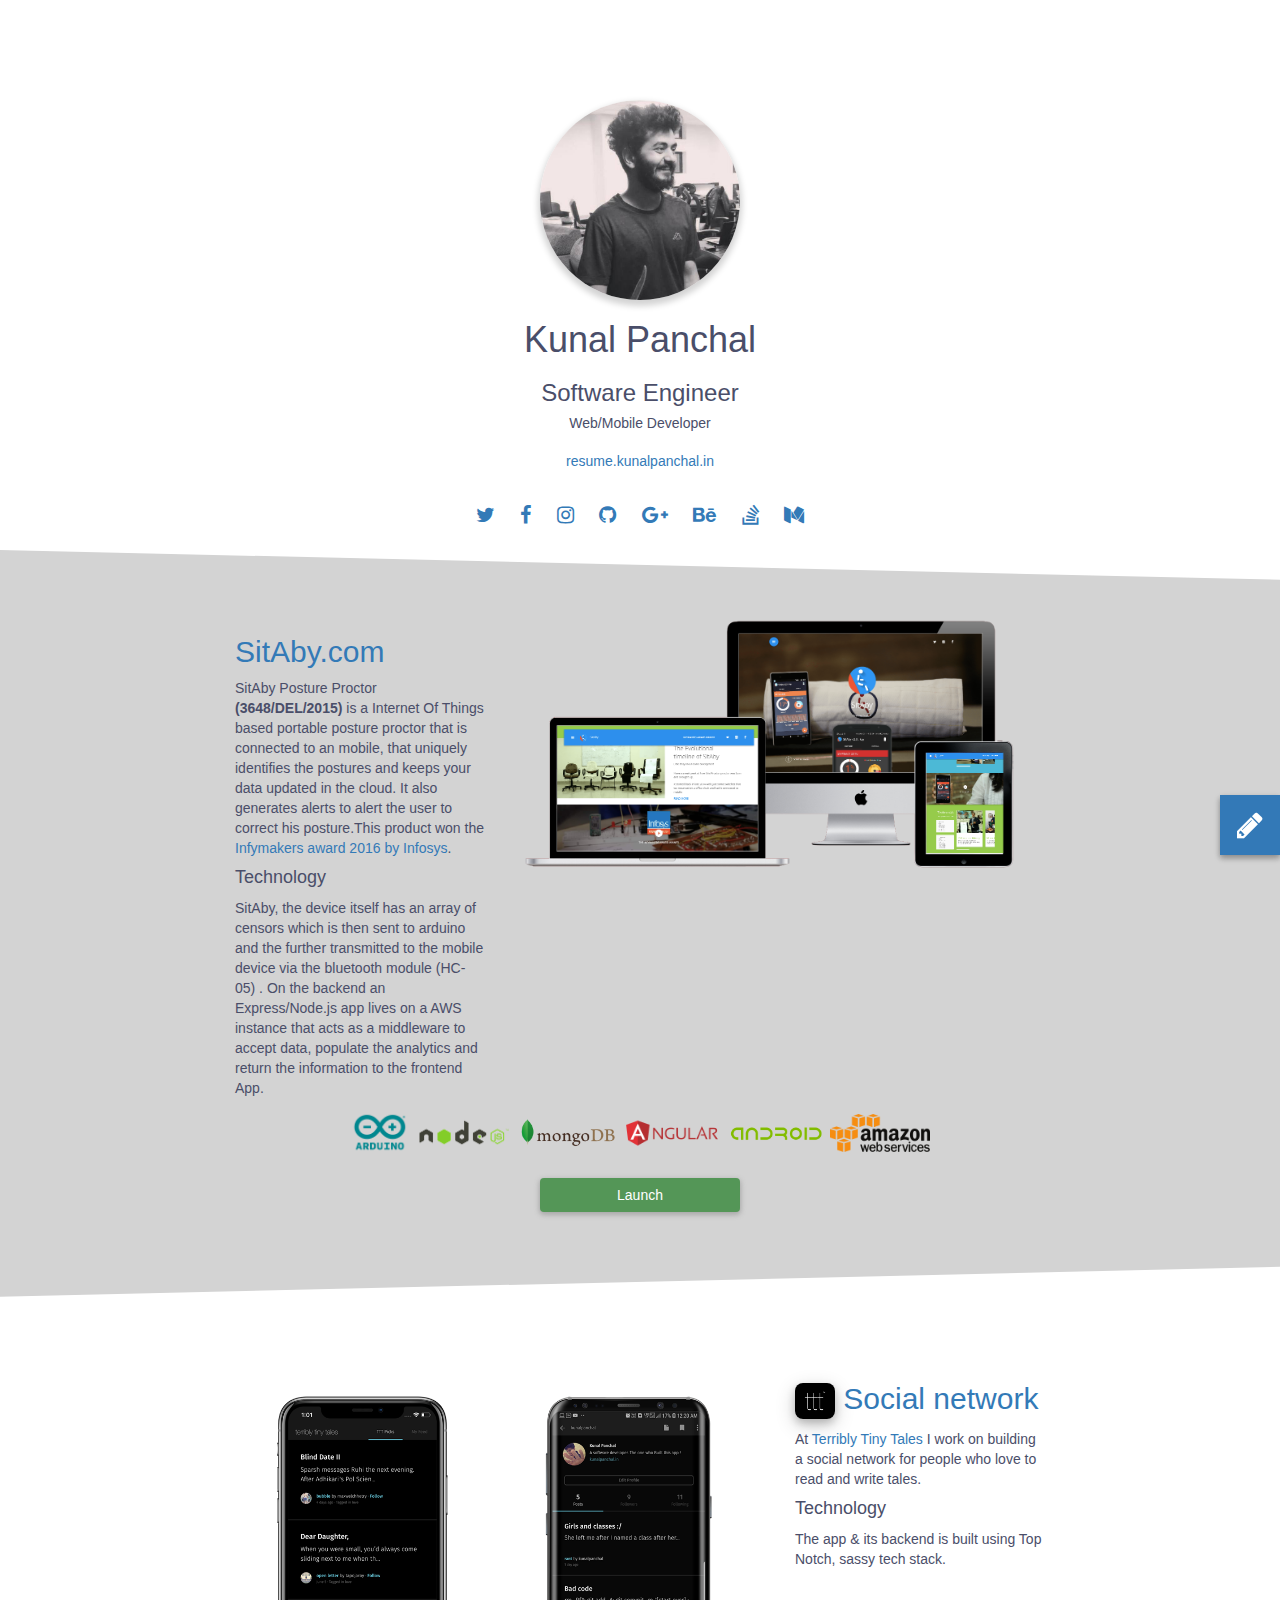
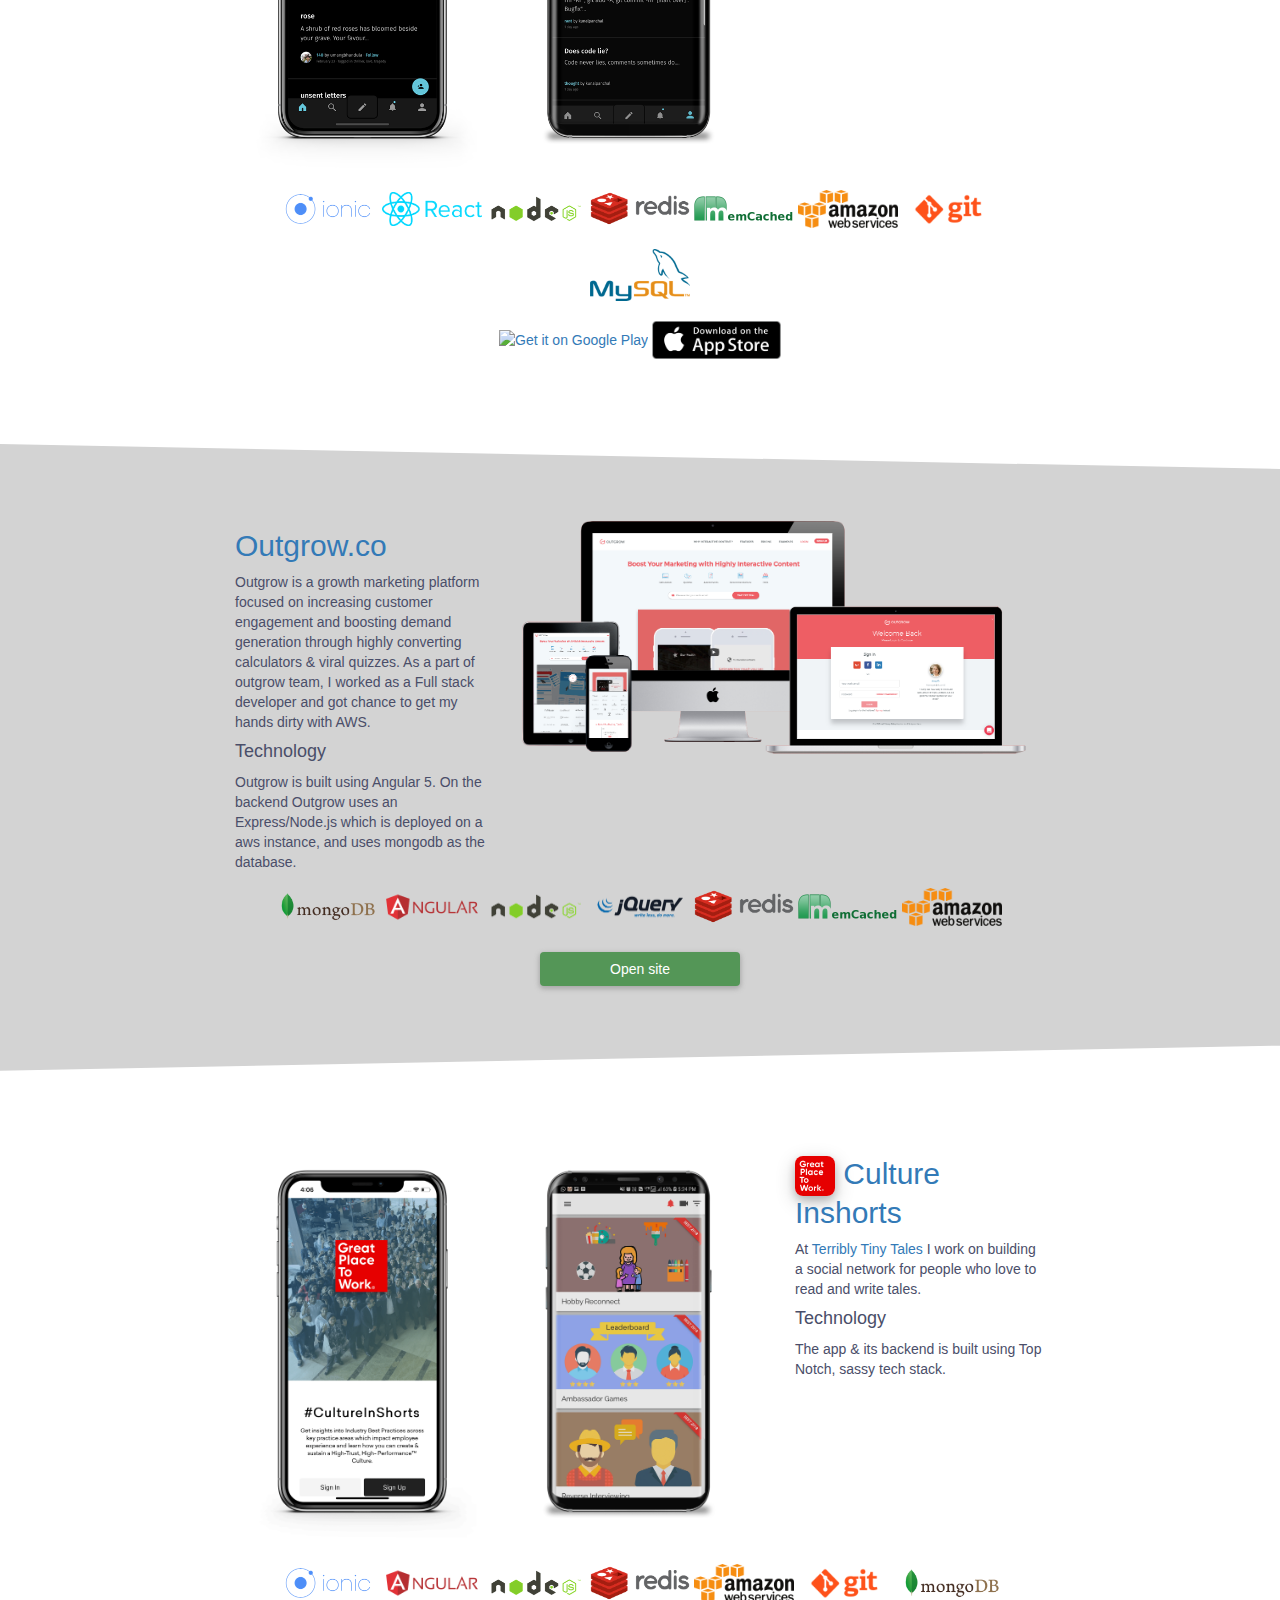
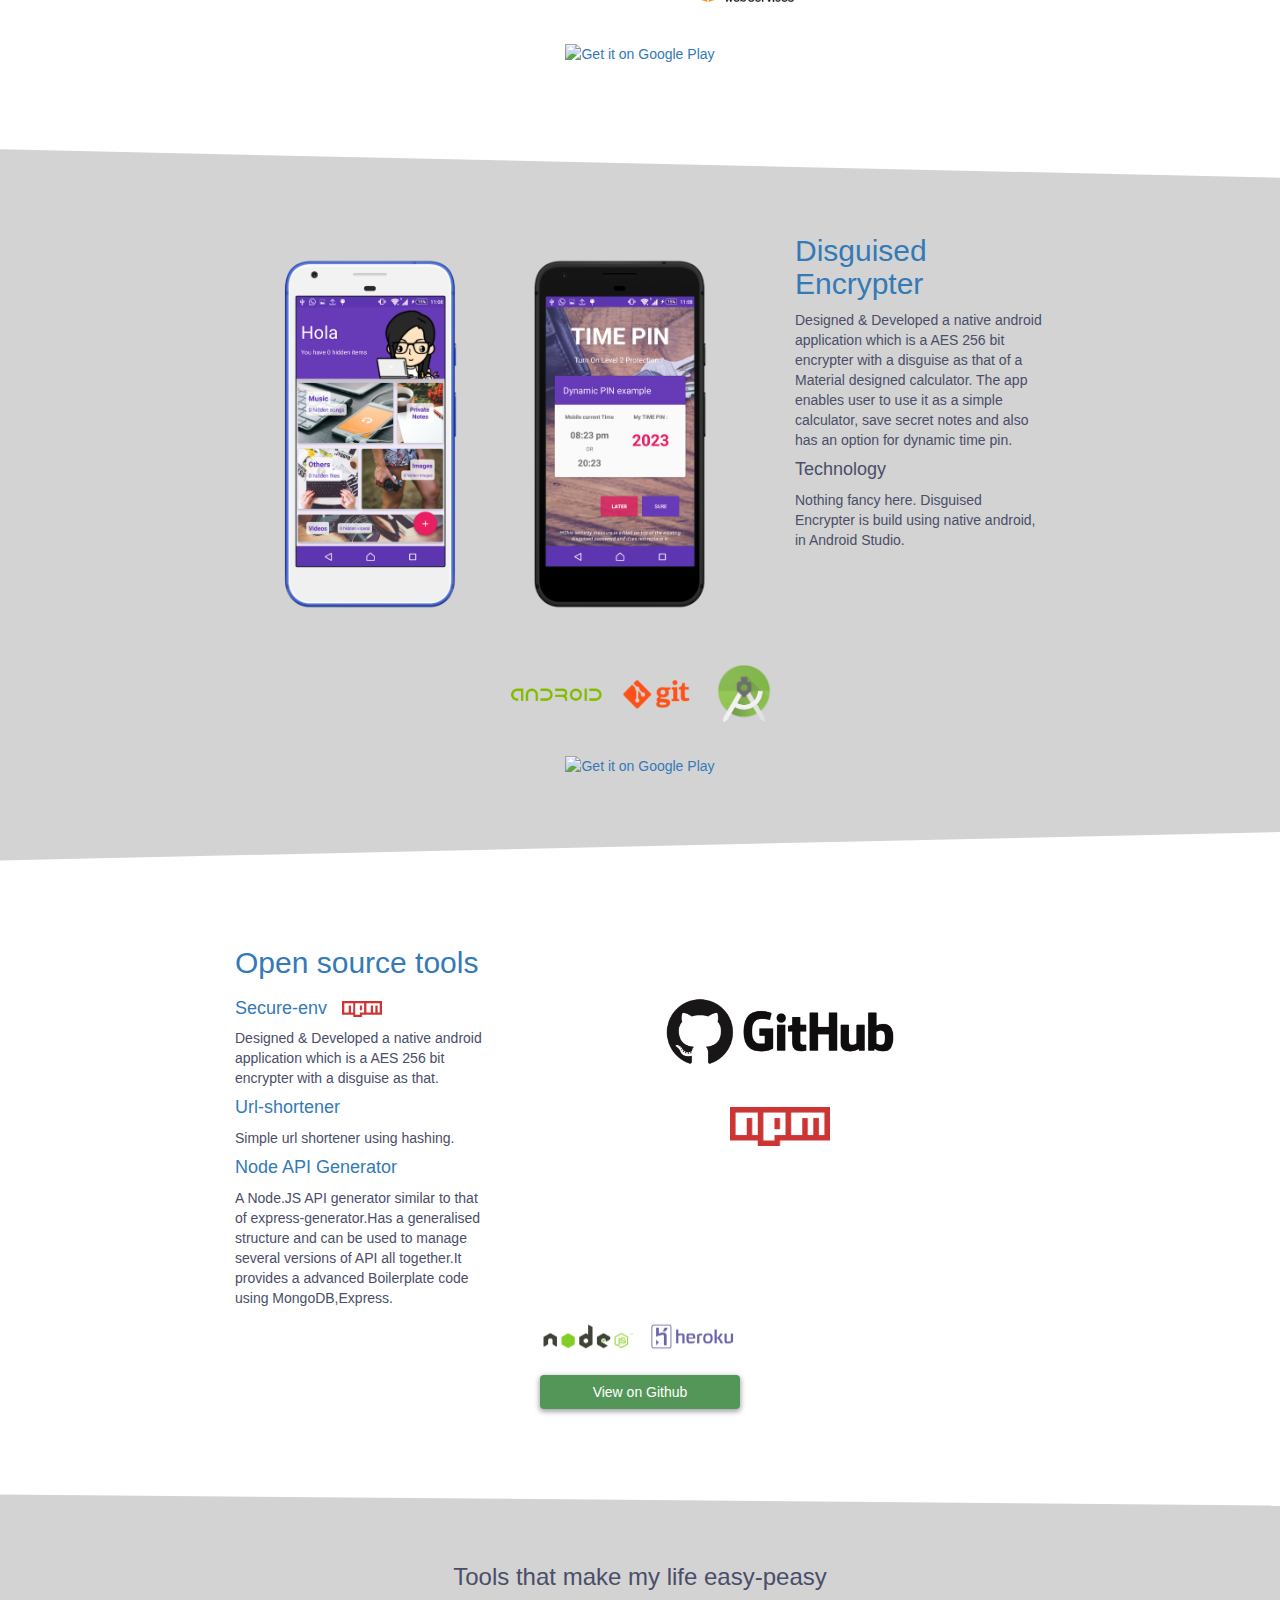
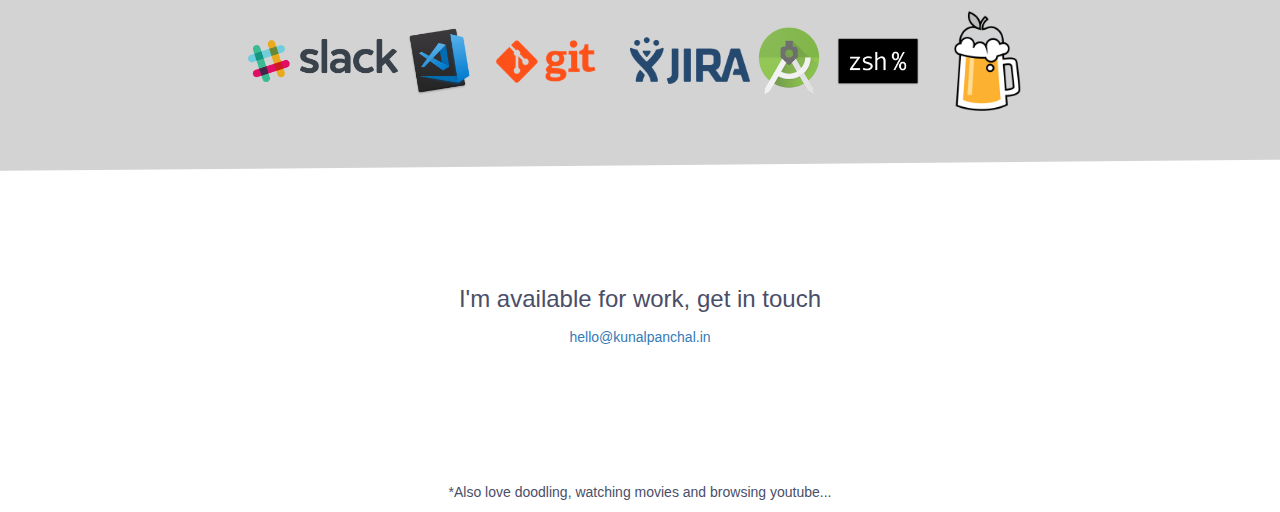
==== index.html @ 9cee25dd "Update index.html" ====
<!DOCTYPE html>
<html>

<head>
    <!-- Global site tag (gtag.js) - Google Analytics -->
    <script async src="https://www.googletagmanager.com/gtag/js?id=UA-66029816-8"></script>
    <script>
        window.dataLayer = window.dataLayer || [];
        function gtag() { dataLayer.push(arguments); }
        gtag('js', new Date());
        gtag('config', 'UA-66029816-8');
    </script>
    <meta http-equiv="Content-Type" content="text/html; charset=UTF-8">
    <meta http-equiv="X-UA-Compatible" content="IE=edge">
    <meta name="viewport" content="width=device-width, initial-scale=1">

    <title>Kunal Panchal</title>

    <link rel="stylesheet" href="./css/bootstrap.min.css">
    <link rel="stylesheet" href="./css/style.css">
    <link rel="icon" href="./favicon.ico">
    <link rel="stylesheet" href="https://cdnjs.cloudflare.com/ajax/libs/font-awesome/4.7.0/css/font-awesome.min.css">

    <link rel="stylesheet" href="https://cdnjs.cloudflare.com/ajax/libs/normalize/5.0.0/normalize.min.css">
    <link rel="stylesheet" href="css/formStyle.css">
</head>

<body>

    <div class="container-fluid">

        <div class="text-center">
            <img src="./img/me.jpeg" width="200" height="200" class="profile-pic">
            <h1>Kunal Panchal</h1>
            <h3>Software Engineer</h3>
            <h5>Web/Mobile Developer</h5>

            <div class="text-center" style="margin:20px">
                <a href="http://resume.kunalpanchal.in/" class="" target="_blank">
                    resume.kunalpanchal.in
                </a>
            </div>

            <ul class="icons text-center">
                <li>
                    <a onclick="window.open('http://twitter.com/kay_2695px', '_blank');" class="fa fa-twitter"></a>
                </li>
                <li>
                    <a onclick="window.open('http://facebook.com/kunalpanchal2695', '_blank');" class="fa fa-facebook"></a>
                </li>
                <li>
                    <a onclick="window.open('http://instagram.com/kay_2695px', '_blank');" class="fa fa-instagram"></a>
                </li>
                <li>
                    <a onclick="window.open('http://github.com/kunalpanchal', '_blank');" class="fa fa-github"></a>
                </li>
                <li>
                    <a onclick="window.open('https://plus.google.com/+KunalPanchal2695', '_blank');" class="fa fa-google-plus"></a>
                </li>
                <li>
                    <a onclick="window.open('https://www.behance.net/kunalpanchal', '_blank');" class="fa fa-behance"></a>
                </li>
                <li>
                    <a onclick="window.open('http://stackoverflow.com/users/4115895/kay', '_blank');" class="fa fa-stack-overflow"></a>
                </li>
                <li>
                    <a onclick="window.open('http://medium.com/@kunalpanchal', '_blank');" class="fa fa-medium"></a>
                </li>
            </ul>
        </div>


        <!-- <div class="row row-grey">
			    <div class="col-sm-8 col-sm-offset-2 text-center">
							<h3 >Tech Stack</h3>
						<img src="./img/sketch.png" class="techlogo" width="150">
						<img src="./img/git.png" class="techlogo" width="150">
						<img src="./img/node.png" class="techlogo" width="150">
						<img src="./img/node.png" class="techlogo" width="150">
						<img src="./img/node.png" class="techlogo" width="150">
						<img src="./img/node.png" class="techlogo" width="150">
						<img src="./img/node.png" class="techlogo" width="150">
						<img src="./img/node.png" class="techlogo" width="150">
						<img src="./img/node.png" class="techlogo" width="150">
					</div>
			</div> -->



        <!-- <div class="row row-white">
					<div class="col-sm-8 col-sm-offset-2">
						<h2>Work</h2>

					</div></div> -->
        <div class="row row-grey">
            <div class="col-sm-8 col-sm-offset-2">
                <div class="row work-item-row">
                    <div class="col-lg-8 col-lg-push-4">
                        <img src="./img/sitaby.png" class="img-responsive center-block">
                    </div>
                    <div class="col-lg-4 col-lg-pull-8">
                        <h2>
                            <a href="http://sitaby.com/" target="blank">SitAby.com</a>
                        </h2>
                        <p>SitAby Posture Proctor
                            <strong>(3648/DEL/2015)​</strong> is a Internet Of Things based portable posture proctor that is connected
                            to an mobile, that uniquely identifies the postures and keeps your data updated in the cloud.
                            It also generates alerts to alert the user to correct his posture.This product won the
                            <a href="http://www.infymakers.com/india/winners.html" target="_blank">Infymakers award 2016 by Infosys</a>.</p>
                        <h4>Technology</h4>
                        <p>SitAby, the device itself has an array of censors which is then sent to arduino and the further transmitted
                            to the mobile device via the bluetooth module (HC-05) . On the backend an Express/Node.js app
                            lives on a AWS instance that acts as a middleware to accept data, populate the analytics and
                            return the information to the frontend App. </p>
                    </div>
                </div>
                <div class="row text-center">
                    <div class="col-xs-12">
                        <img src="./img/arduino.png" class="techlogo" width="60">
                        <img src="./img/node.png" class="techlogo" width="100">
                        <img src="./img/mongodb.png" class="techlogo" width="100">
                        <img src="./img/angular.png" class="techlogo" width="100">
                        <img src="./img/android.png" class="techlogo" width="100">
                        <img src="./img/aws.png" class="techlogo" width="100">
                    </div>
                </div>
                <div class="row text-center" style="margin:20px;">
                    <a class="btn btn-launch" href="http://sitaby.com/" target="blank">Launch</a>
                </div>
            </div>
        </div>

        <div class="row row-white">
            <div class="col-sm-8 col-sm-offset-2">
                <!-- <h2>Skills</h2>
			    	<h3>Frontend</h3>
			    	<h3>Backend</h3>
			    	<h3>Mobile App</h3>
			    	<h3>Frameworks</h3> -->
                <!-- <h2>Work</h2> -->

                <div class="row work-item-row">
                    <div class="col-lg-8">
                        <img src="./img/tttapp.png" class="img-responsive center-block">
                    </div>
                    <div class="col-lg-4">
                        <h2>
                            <img src="./img/ttt_logo.jpg" style="width: 40px;border-radius: 8px;box-shadow: 0 4px 8px 0 rgba(0, 0, 0, 0.2), 0 6px 20px 0 rgba(0, 0, 0, 0.19);">

                            <a href="https://terriblytinytales.com/app" target="blank">Social network</a>
                        </h2>
                        <p>At
                            <a href="https://terriblytinytales.com" target="_blank">Terribly Tiny Tales</a> I work on building a social network for people who love to read and write
                            tales.
                        </p>
                        <h4>Technology</h4>
                        <p>The app & its backend is built using Top Notch, sassy tech stack.</p>
                    </div>
                </div>
                <div class="row text-center">
                    <div class="col-xs-12">
                        <img src="./img/ionic.png" class="techlogo" width="100">
                        <img src="./img/react.png" class="techlogo" width="100">
                        <img src="./img/node.png" class="techlogo" width="100">
                        <img src="./img/redis.png" class="techlogo" width="100">
                        <img src="./img/memcached.png" class="techlogo" width="100">
                        <img src="./img/aws.png" class="techlogo" width="100">
                        <img src="./img/git.png" class="techlogo" width="100">
                        <img src="./img/mysql.png" class="techlogo" width="100">

                    </div>
                </div>
                <div class="row text-center" style="margin:20px;">
                    <a href='https://play.google.com/store/apps/details?id=com.terriblytinytales.ttt&utm_source=kunalpanchal.in&pcampaignid=MKT-Other-global-all-co-prtnr-py-PartBadge-Mar2515-1'>
                        <img width="150px" alt='Get it on Google Play' src='https://play.google.com/intl/en_us/badges/images/generic/en_badge_web_generic.png'
                        />
                    </a>
                    <a href='https://itunes.apple.com/in/app/terribly-tiny-tales/id1227454777?mt=8'>
                        <img width="129px" alt='Get it on App Store' src='./img/appstore-logo.png' />
                    </a>

                </div>
            </div>
        </div>



        <div class="row row-grey">
            <div class="col-sm-8 col-sm-offset-2">

                <div class="row work-item-row">
                    <div class="col-lg-8 col-lg-push-4">
                        <img src="./img/outgrow.png" class="img-responsive center-block">
                    </div>
                    <div class="col-lg-4 col-lg-pull-8">
                        <h2>
                            <a href="http://outgrow.co/" target="blank">Outgrow.co</a>
                        </h2>
                        <p>Outgrow is a growth marketing platform focused on increasing customer engagement and boosting demand
                            generation through highly converting calculators & viral quizzes. As a part of outgrow team,
                            I worked as a Full stack developer and got chance to get my hands dirty with AWS.</p>
                        <h4>Technology</h4>
                        <p>Outgrow is built using Angular 5. On the backend Outgrow uses an Express/Node.js which is deployed
                            on a aws instance, and uses mongodb as the database.</p>
                    </div>
                </div>
                <div class="row text-center">
                    <div class="col-xs-12">
                        <img src="./img/mongodb.png" class="techlogo" width="100">
                        <img src="./img/angular.png" class="techlogo" width="100">
                        <img src="./img/node.png" class="techlogo" width="100">
                        <img src="./img/jquery.png" class="techlogo" width="100">
                        <img src="./img/redis.png" class="techlogo" width="100">
                        <img src="./img/memcached.png" class="techlogo" width="100">
                        <img src="./img/aws.png" class="techlogo" width="100">
                    </div>
                </div>
                <div class="row text-center" style="margin:20px;">
                    <a class="btn btn-launch" href="http://outgrow.co/" target="blank">Open site</a>
                </div>
            </div>
        </div>

        <div class="row row-white">
            <div class="col-sm-8 col-sm-offset-2">
                <!-- <h2>Skills</h2>
                            <h3>Frontend</h3>
                            <h3>Backend</h3>
                            <h3>Mobile App</h3>
                            <h3>Frameworks</h3> -->
                <!-- <h2>Work</h2> -->

                <div class="row work-item-row">
                    <div class="col-lg-8">
                        <img src="./img/gptw-min.png" class="img-responsive center-block">
                    </div>
                    <div class="col-lg-4">
                        <h2>
                            <img src="./img/gptw-logo.png" style="width: 40px;border-radius: 8px;box-shadow: 0 4px 8px 0 rgba(0, 0, 0, 0.2), 0 6px 20px 0 rgba(0, 0, 0, 0.19);">

                            <a href="https://terriblytinytales.com/app" target="blank">Culture Inshorts</a>
                        </h2>
                        <p>At
                            <a href="https://terriblytinytales.com" target="_blank">Terribly Tiny Tales</a> I work on building a social network for people who love to read and write
                            tales.
                        </p>
                        <h4>Technology</h4>
                        <p>The app & its backend is built using Top Notch, sassy tech stack.</p>
                    </div>
                </div>
                <div class="row text-center">
                    <div class="col-xs-12">
                        <img src="./img/ionic.png" class="techlogo" width="100">
                        <img src="./img/angular.png" class="techlogo" width="100">
                        <img src="./img/node.png" class="techlogo" width="100">
                        <img src="./img/redis.png" class="techlogo" width="100">
                        <img src="./img/aws.png" class="techlogo" width="100">
                        <img src="./img/git.png" class="techlogo" width="100">
                        <img src="./img/mongodb.png" class="techlogo" width="100">

                    </div>
                </div>
                <div class="row text-center" style="margin:20px;">
                    <a href='https://play.google.com/store/apps/details?id=gptw.cultureinshorts.in&hl=en-GB&ah=l7DxpSASHgDYhpf5eDzX6X_lyC4&utm_source=kunalpanchal.in&pcampaignid=MKT-Other-global-all-co-prtnr-py-PartBadge-Mar2515-1'>
                        <img width="150px" alt='Get it on Google Play' src='https://play.google.com/intl/en_us/badges/images/generic/en_badge_web_generic.png'
                        />
                    </a>
                </div>
            </div>
        </div>

        <div class="row row-grey">
            <div class="col-sm-8 col-sm-offset-2">
                <!-- <h2>Skills</h2>
                            <h3>Frontend</h3>
                            <h3>Backend</h3>
                            <h3>Mobile App</h3>
                            <h3>Frameworks</h3> -->
                <!-- <h2>Work</h2> -->

                <div class="row work-item-row">
                    <div class="col-lg-8">
                        <img src="./img/de.png" class="img-responsive center-block">
                    </div>
                    <div class="col-lg-4">
                        <h2>
                            <a href="https://play.google.com/store/apps/details?id=com.kay.june.disguisedfilehider" target="blank">Disguised Encrypter</a>
                        </h2>
                        <p>Designed & Developed a native android application which is a AES 256 bit encrypter with a disguise
                            as that of a Material designed calculator. The app enables user to use it as a simple calculator,
                            save secret notes and also has an option for dynamic time pin.</p>
                        <h4>Technology</h4>
                        <p>Nothing fancy here. Disguised Encrypter is build using native android, in Android Studio.</p>
                    </div>
                </div>
                <div class="row text-center">
                    <div class="col-xs-12">
                        <img src="./img/android.png" class="techlogo" width="100">
                        <img src="./img/git.png" class="techlogo" width="100">
                        <img src="./img/android_studio.svg.png" class="techlogo" width="60">
                    </div>
                </div>
                <div class="row text-center" style="margin:20px;">
                    <a href='https://play.google.com/store/apps/details?id=com.kay.june.disguisedfilehider&utm_source=kunalpanchal.in&pcampaignid=MKT-Other-global-all-co-prtnr-py-PartBadge-Mar2515-1'>
                        <img width="150px" alt='Get it on Google Play' src='https://play.google.com/intl/en_us/badges/images/generic/en_badge_web_generic.png'
                        />
                    </a>
                </div>
            </div>
        </div>

        <div class="row row-white">
            <div class="col-sm-8 col-sm-offset-2">
                <div class="row work-item-row">
                    <div class="col-lg-8 col-lg-push-4 text-center">
                        <img src="./img/github.png" class="img-responsive center-block" width="300" style="margin: auto; margin-top:50px">
                        <img src="./img/npm.png" class="img-responsive center-block" width="100" style="margin: auto; margin-top:20px">
                    </div>
                    <div class="col-lg-4 col-lg-pull-8">
                        <h2>
                            <a href="https://github.com/kunalpanchal" target="blank">Open source tools</a>
                        </h2>
                        <h4 style="display:inline-block">
                            <a href="https://www.npmjs.com/package/secure-env">Secure-env</a>
                            <span class="tag_logo">
                                <img src="./img/npm.png" class="techlogo" width="40">
                            </span>
                        </h4>
                        <p>Designed & Developed a native android application which is a AES 256 bit encrypter with a disguise
                            as that.</p>
                        <h4>
                            <a href="https://www.github.com/kunalpanchal/url-shortener">Url-shortener</a>
                        </h4>
                        <p>Simple url shortener using hashing.</p>
                        <h4>
                            <a href="https://github.com/kunalpanchal/node-api-generator">Node API Generator
                            </a>
                        </h4>
                        <p>A Node.JS API generator similar to that of express-generator.Has a generalised structure and can
                            be used to manage several versions of API all together.It provides a advanced Boilerplate code
                            using MongoDB,Express.</p>
                    </div>
                </div>
                <div class="row text-center">
                    <div class="col-xs-12">
                        <img src="./img/node.png" class="techlogo" width="100">
                        <img src="./img/heroku.png" class="techlogo" width="100">
                    </div>
                </div>
                <div class="row text-center" style="margin:20px;">
                    <a class="btn btn-launch" href="https://github.com/kunalpanchal" target="blank">View on Github</a>
                </div>
            </div>

        </div>

        <!-- <div class="col-sm-8 col-sm-offset-2">

                <div class="row work-item-row">
                    <div class="col-lg-8">
                        <img src="https://media.giphy.com/media/3o6ozomjwcQJpdz5p6/giphy.gif" class="img-responsive center-block">
                    </div>
                    <div class="col-lg-4">
                        <h2>
                            That's all folks!
                        </h2>
                    </div>
                </div>
            </div> -->

        <div class="row row-tools row-grey">
            <div class="col-sm-12 text-center">

                <h3>Tools that make my life easy-peasy</h3>
                <img src="./img/Slack.png" class="techlogo" width="150">
                <img src="./img/vscode.png" class="techlogo" width="70">
                <img src="./img/git.png" class="techlogo" width="150">
                <img src="./img/jira.png" class="techlogo" width="120">
                <img src="./img/android_studio.svg.png" class="techlogo" width="70">
                <img src="./img/zsh.png" class="techlogo" width="100">
                <img src="./img/homebrew.png" class="techlogo" width="100">

            </div>
        </div>

        <div class="row row-footer text-center">
            <div class="col">
                <div style="margin:50px;">
                    <h3 style="margin:50px 0 15px">I'm available for work, get in touch</h3>
                    <a href="mailto:hello@kunalpanchal.in" class="" target="_blank">
                        hello@kunalpanchal.in
                    </a>
                </div>
            </div>
        </div>

    </div>
    <div class="text-center">
        <p style="margin-top:20px">*Also love doodling, watching movies and browsing youtube...</p>
    </div>
    <!-- FORM -->
    <div class="kay-form">
        <div class='form-overlay'></div>
        <div class='icon fa fa-pencil' id='form-container'>
            <span class='icon fa fa-close' id='form-close'></span>
            <div id='form-content'>
                <div id='form-head'>
                    <div class='pre h1'>Say HI!</div>
                    <div class='post h1'>Thanks!</div>
                    <p class='post'>I'll be in touch ASAP</p>
                </div>
                <form>
                    <input class='input name' name='user_name' placeholder='Your name' type='text'>
                    <input class='input email' name='user_email' placeholder='A contact email' type='text'>
                    <select class='input select' name='subject'>
                        <option disabled=''>What shall we talk about?</option>
                        <option selected=''>About a new project</option>
                        <option>About a job opportunity</option>
                        <option>Let's do this over a coffee</option>
                    </select>
                    <textarea class='input message message' placeholder='How can I help?'></textarea>
                    <input class='input submit' type='submit' value='Send Message'>
                </form>
            </div>
        </div>
    </div>

    <script src="https://code.jquery.com/jquery-3.3.1.min.js"></script>
    <script src="js/form.js"></script>
    <script src="js/bootstrap.min.js"></script>

</body>

</html>
---- css/style.css ----
body{margin-top:100px;}
h1, h2, h3, h4, h5{color:#4A4E69 !important;font-weight:300;font-family:'Open Sans', sans-serif;}
h3.white-text{color:#FFFFFF !important;}
p{color:#4A4E69;font-weight:300;font-family:'Open Sans', sans-serif;}
.profile-pic{box-shadow:0px 4px 6px 2px lightgrey;border-radius:50%}
.m-t-1{margin-top:1em;}
.p-t-1{padding-top:1em;}
.about-me{margin-top:25px;}
.row-grey{background-color:lightgrey;-webkit-clip-path:polygon(0 0%, 100% 4%, 100% 96%, 0% 100%);clip-path:polygon(0 0%, 100% 4%, 100% 96%, 0% 100%);padding:65px 10px;}
.row-black{background-color:black;-webkit-clip-path:polygon(0 0%, 100% 4%, 100% 96%, 0% 100%);clip-path:polygon(0 0%, 100% 4%, 100% 96%, 0% 100%);padding:65px 10px;}
.row-white{padding:65px 10px;}
.row-footer{padding:65px 10px;}
.work-item-row{}
.row-tools{padding:50px 0;}
.linkedin-btn{box-shadow:0px 2px 5px 1px lightgrey;padding:12px;border-radius:5px;}
.btn-launch{width:100%;max-width:200px;background-color:#549657;color:white;box-shadow:0px 2px 5px 1px darkgrey;}
.btn-launch:hover,
.btn-launch:focus{color:white;background:#3d7140;}
ul.icons{list-style:none;padding:0px;font-size:20px;}
ul.icons li{display:inline-block;padding:10px}
.tag_logo{padding-left:10px}
---- css/formStyle.css ----
.h1, .h2{font-weight:700;color:#FFF;font-weight:700;font-size:4em;margin:0;padding:0 20px;}
.form-overlay{width:0%;height:100%;top:0;left:0;position:fixed;opacity:0;background:#000;transition:background 1s, opacity 0.4s, width 0s 0.4s;}
.show-form-overlay .form-overlay{width:100%;opacity:0.7;z-index:999;transition:background 1s, opacity 0.4s, width 0s;}
.show-form-overlay.form-submitted .form-overlay{background:#119DA4;transition:background 0.6s;}
#form-container{cursor:pointer;color:#FFF;z-index:1000;position:fixed;margin:0 auto;right:0;bottom:5vh;background-color:#3379b7;overflow:hidden;width:60px;max-width:60px;height:60px;text-align:center;box-shadow:0 3px 6px rgba(0, 0, 0, 0.16), 0 3px 6px rgba(0, 0, 0, 0.23);transition:all 0.2s 0.45s, height 0.2s cubic-bezier(0.4, 0, 0.2, 1) 0.25s, max-width 0.2s cubic-bezier(0.4, 0, 0.2, 1) 0.35s, width 0.2s cubic-bezier(0.4, 0, 0.2, 1) 0.35s;}
#form-container.expand{cursor:auto;box-shadow:0 10px 20px rgba(0, 0, 0, 0.19), 0 6px 6px rgba(0, 0, 0, 0.17);border-radius:0;width:70%;height:610px;max-width:610px;padding:0;transition:all 0.2s, max-width 0.2s cubic-bezier(0.4, 0, 0.2, 1) 0.1s, height 0.3s ease 0.25s;}
#form-close{cursor:pointer;}
.icon::before{cursor:pointer;font-size:30px;line-height:60px;display:block;transition:all 0.7s cubic-bezier(0.4, 0, 0.2, 1);}
.icon:hover::before{-webkit-animation:wiggle 0.1s linear infinite;animation:wiggle 0.1s linear infinite;}
.fa-pencil::before{display:block;}
.fa-close::before{display:none;}
.expand.fa-pencil::before{display:none;}
.expand.fa-close::before{display:block;-webkit-animation:none;animation:none;}
#form-content{font-family:Roboto, sans-serif;-webkit-transform:translateY(150%);transform:translateY(150%);width:100%;opacity:0;text-align:left;transition:opacity 0.2s 0.2s, -webkit-transform 0.2s cubic-bezier(0.4, 0, 0.2, 1);transition:transform 0.2s cubic-bezier(0.4, 0, 0.2, 1), opacity 0.2s 0.2s;transition:transform 0.2s cubic-bezier(0.4, 0, 0.2, 1), opacity 0.2s 0.2s, -webkit-transform 0.2s cubic-bezier(0.4, 0, 0.2, 1);}
#form-content.expand{-webkit-transform:translateY(0px);transform:translateY(0px);opacity:1;transition:opacity 0s, -webkit-transform 0.7s cubic-bezier(0.4, 0, 0.2, 1) 0.3s;transition:transform 0.7s cubic-bezier(0.4, 0, 0.2, 1) 0.3s, opacity 0s;transition:transform 0.7s cubic-bezier(0.4, 0, 0.2, 1) 0.3s, opacity 0s, -webkit-transform 0.7s cubic-bezier(0.4, 0, 0.2, 1) 0.3s;}
#form-content form{color:#FFF;width:100%;height:100%;padding:0 20px 20px 20px;margin-bottom:10px;box-sizing:border-box;text-align:left;}
#form-head{font-size:100%;padding:0;margin:0 20px;color:#FFF;text-align:center;transition:all 0.8s 0.6s;}
#form-head .h1, #form-head p{color:white;padding:0;margin:0;}
#form-head .pre{display:block;}
#form-head .post{display:none;}
.form-submitted#form-head{-webkit-transform:translateY(250%);transform:translateY(250%);}
.form-submitted#form-head .pre{display:none;}
.form-submitted#form-head .post{display:block;}
.input{background:rgba(0, 0, 0, 0.2);display:block;height:50px;width:100%;margin:10px 0;padding:0 10px;border-width:0;box-sizing:border-box;border:none;outline:none;box-shadow:none;-webkit-transform:translateX(0);transform:translateX(0);}
::-webkit-input-placeholder{color:rgba(255, 255, 255, 0.8);font-size:90%;}
:-moz-placeholder{color:rgba(255, 255, 255, 0.8);font-size:90%;}
::-moz-placeholder{color:rgba(255, 255, 255, 0.8);font-size:90%;}
:-ms-input-placeholder{color:rgba(255, 255, 255, 0.8);font-size:90%;}
::-ms-input-placeholder{color:rgba(255, 255, 255, 0.8);font-size:90%;}
:placeholder-shown{color:rgba(255, 255, 255, 0.8);font-size:90%;}
input, select, textarea{color:#FFF;}
.input.message{resize:none;height:150px;padding:10px;}
.input.submit{background-color:#FFF;color:#3379b7;font-size:120%;height:80px;box-shadow:0 5px rgba(0, 0, 0, 0.5);transition:all 0.1s, -webkit-transform 0s 0.6s;transition:all 0.1s, transform 0s 0.6s;transition:all 0.1s, transform 0s 0.6s, -webkit-transform 0s 0.6s;}
.input.submit:active{margin-top:15px;box-shadow:0 0 rgba(0, 0, 0, 0.5);}
.input.form-error{-webkit-animation:error 0.8s ease;animation:error 0.8s ease;background:rgba(0, 0, 0, 0.7);}
select option{background:#3379b7;color:#FFF;border:none;box-shadow:none;outline:none;}
select option:disabled{font-style:italic;color:rgba(255, 255, 255, 0.9);font-size:90%;}
.input{transition:-webkit-transform 0s 1s;transition:transform 0s 1s;transition:transform 0s 1s, -webkit-transform 0s 1s;}
.form-submitted .input{-webkit-transform:translateX(150%);transform:translateX(150%);opacity:0;transition:all 0.5s, -webkit-transform 0.4s cubic-bezier(0.4, 0, 0.2, 1) 0s;transition:all 0.5s, transform 0.4s cubic-bezier(0.4, 0, 0.2, 1) 0s;transition:all 0.5s, transform 0.4s cubic-bezier(0.4, 0, 0.2, 1) 0s, -webkit-transform 0.4s cubic-bezier(0.4, 0, 0.2, 1) 0s;}
.form-submitted .input:nth-child(1){transition-delay:0.1s;}
.form-submitted .input:nth-child(2){transition-delay:0.2s;}
.form-submitted .input:nth-child(3){transition-delay:0.3s;}
.form-submitted .input:nth-child(4){transition-delay:0.4s;}
.form-submitted .input:nth-child(5){transition-delay:0.5s;}
input:-webkit-autofill{-webkit-box-shadow:0 0 0px 1000px #FFF inset;}
@media (max-width:600px){#form-container.expand{height:100%;width:100%;max-width:100%;overflow:initial;overflow-x:hidden;bottom:0;}
.h1{font-size:300%;}
.icon:hover::before{-webkit-animation:none;animation:none;}
.form-overlay{display:none;transition:none;}
}
@-webkit-keyframes error{0%, 100%{-webkit-transform:translateX(0);transform:translateX(0);}
10%, 30%, 50%, 70%, 90%{-webkit-transform:translateX(-6px);transform:translateX(-6px);}
20%, 40%, 60%, 80%{-webkit-transform:translateX(6px);transform:translateX(6px);}
}
@keyframes error{0%, 100%{-webkit-transform:translateX(0);transform:translateX(0);}
10%, 30%, 50%, 70%, 90%{-webkit-transform:translateX(-6px);transform:translateX(-6px);}
20%, 40%, 60%, 80%{-webkit-transform:translateX(6px);transform:translateX(6px);}
}
@-webkit-keyframes wiggle{0%, 100%{-webkit-transform:rotate(-15deg);transform:rotate(-15deg);}
50%{-webkit-transform:rotate(15deg);transform:rotate(15deg);}
}
@keyframes wiggle{0%, 100%{-webkit-transform:rotate(-15deg);transform:rotate(-15deg);}
50%{-webkit-transform:rotate(15deg);transform:rotate(15deg);}
}
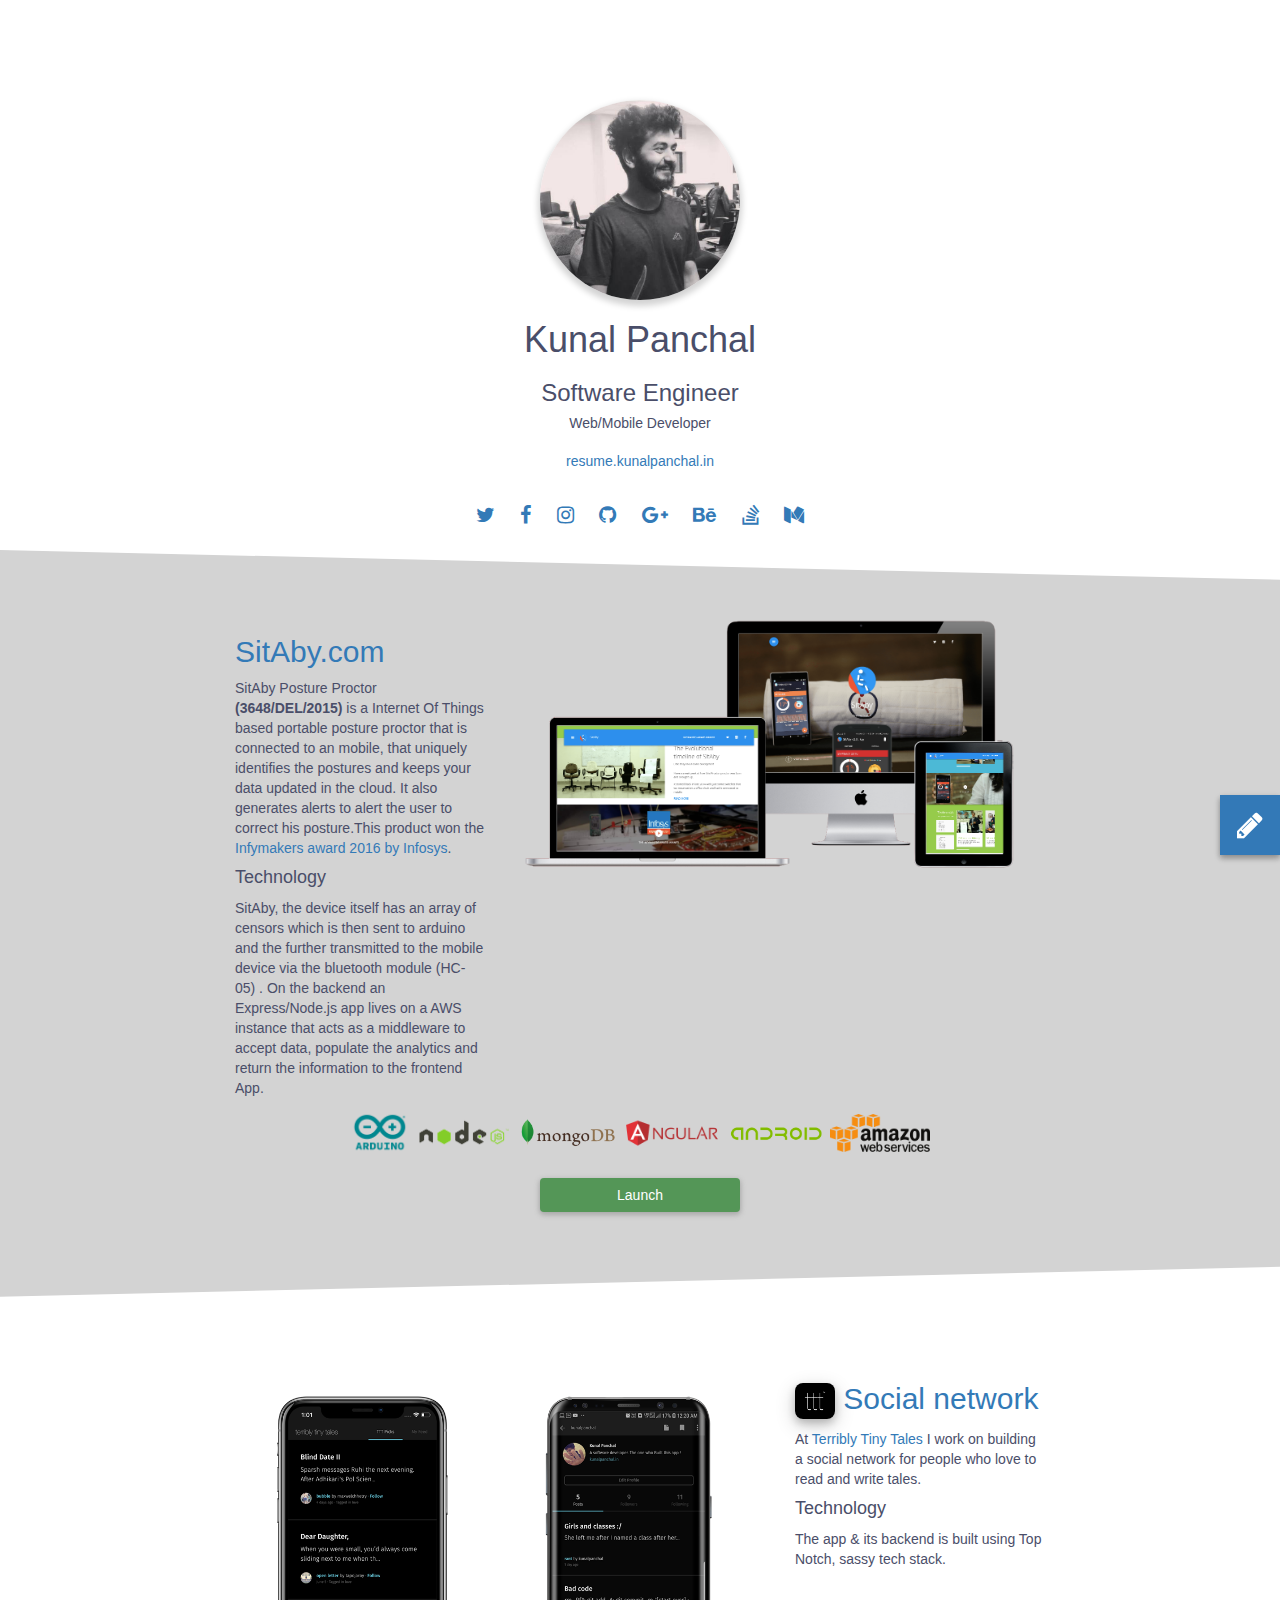
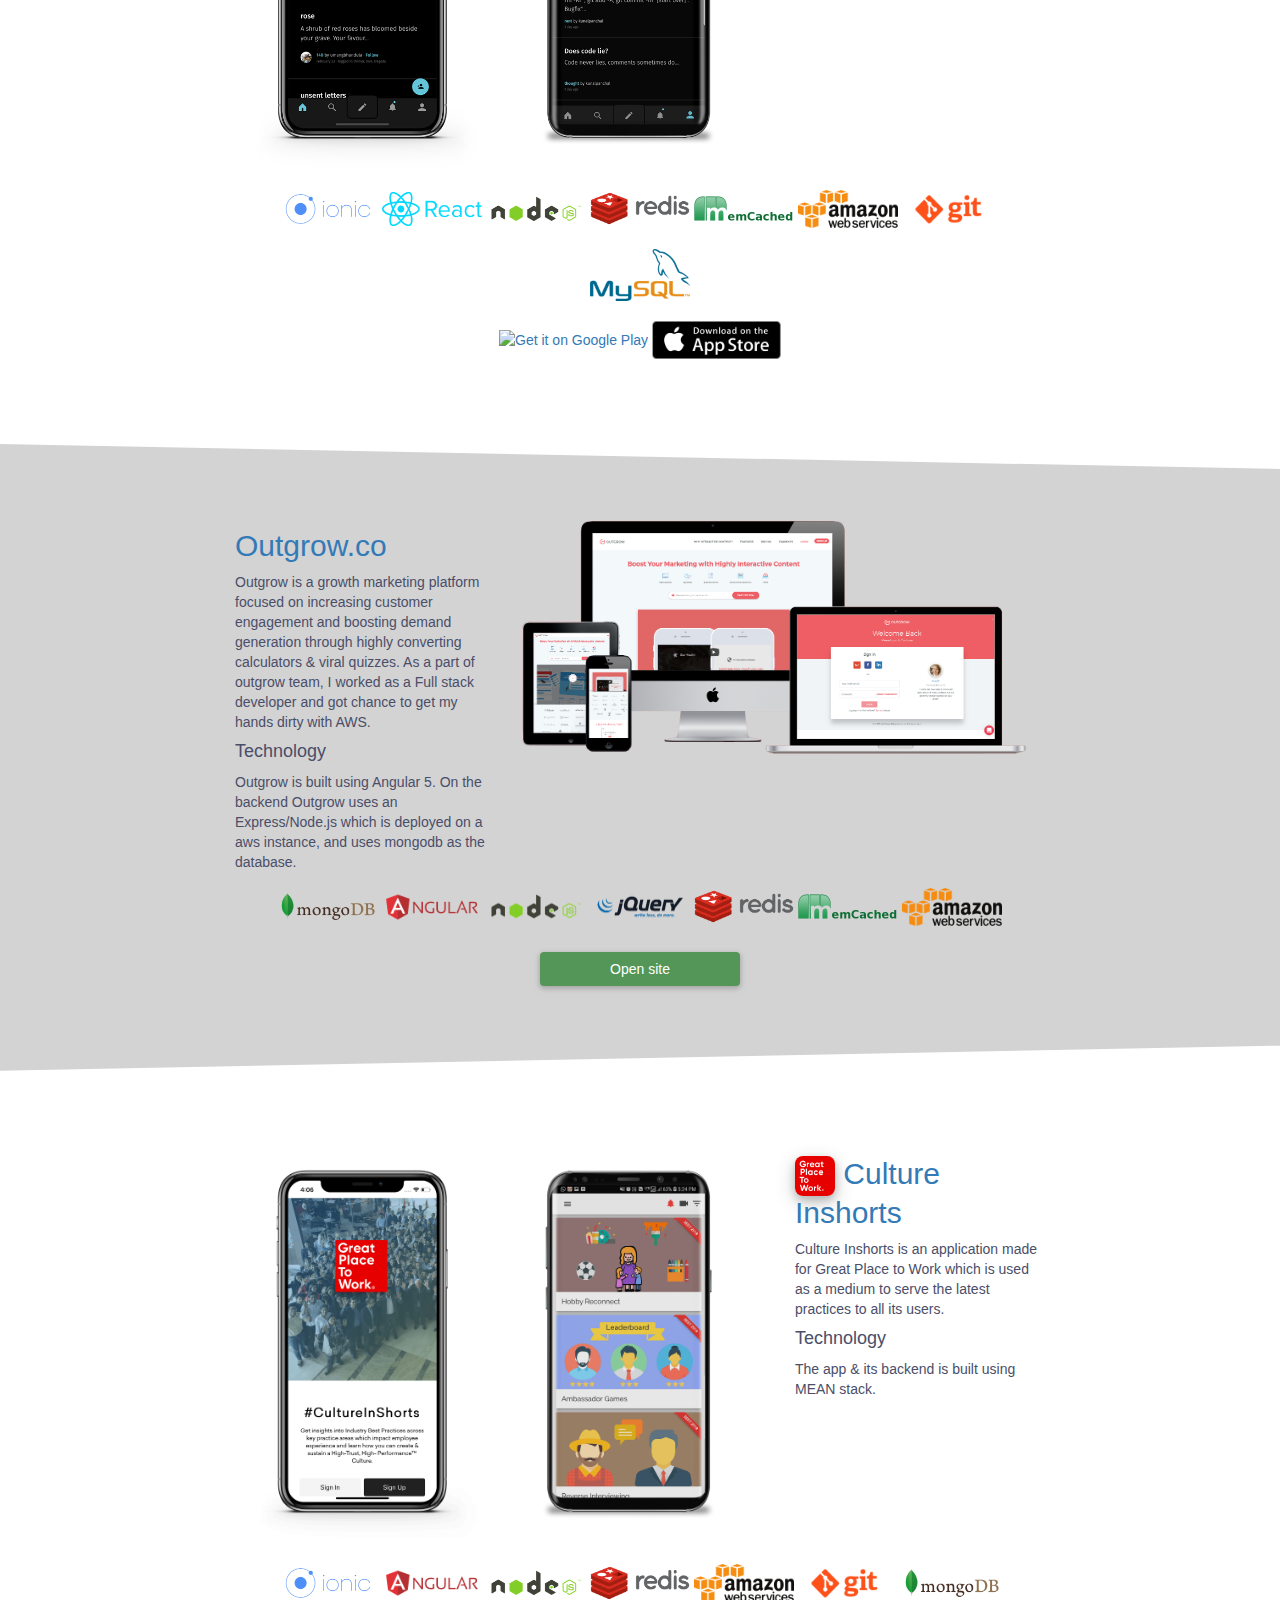
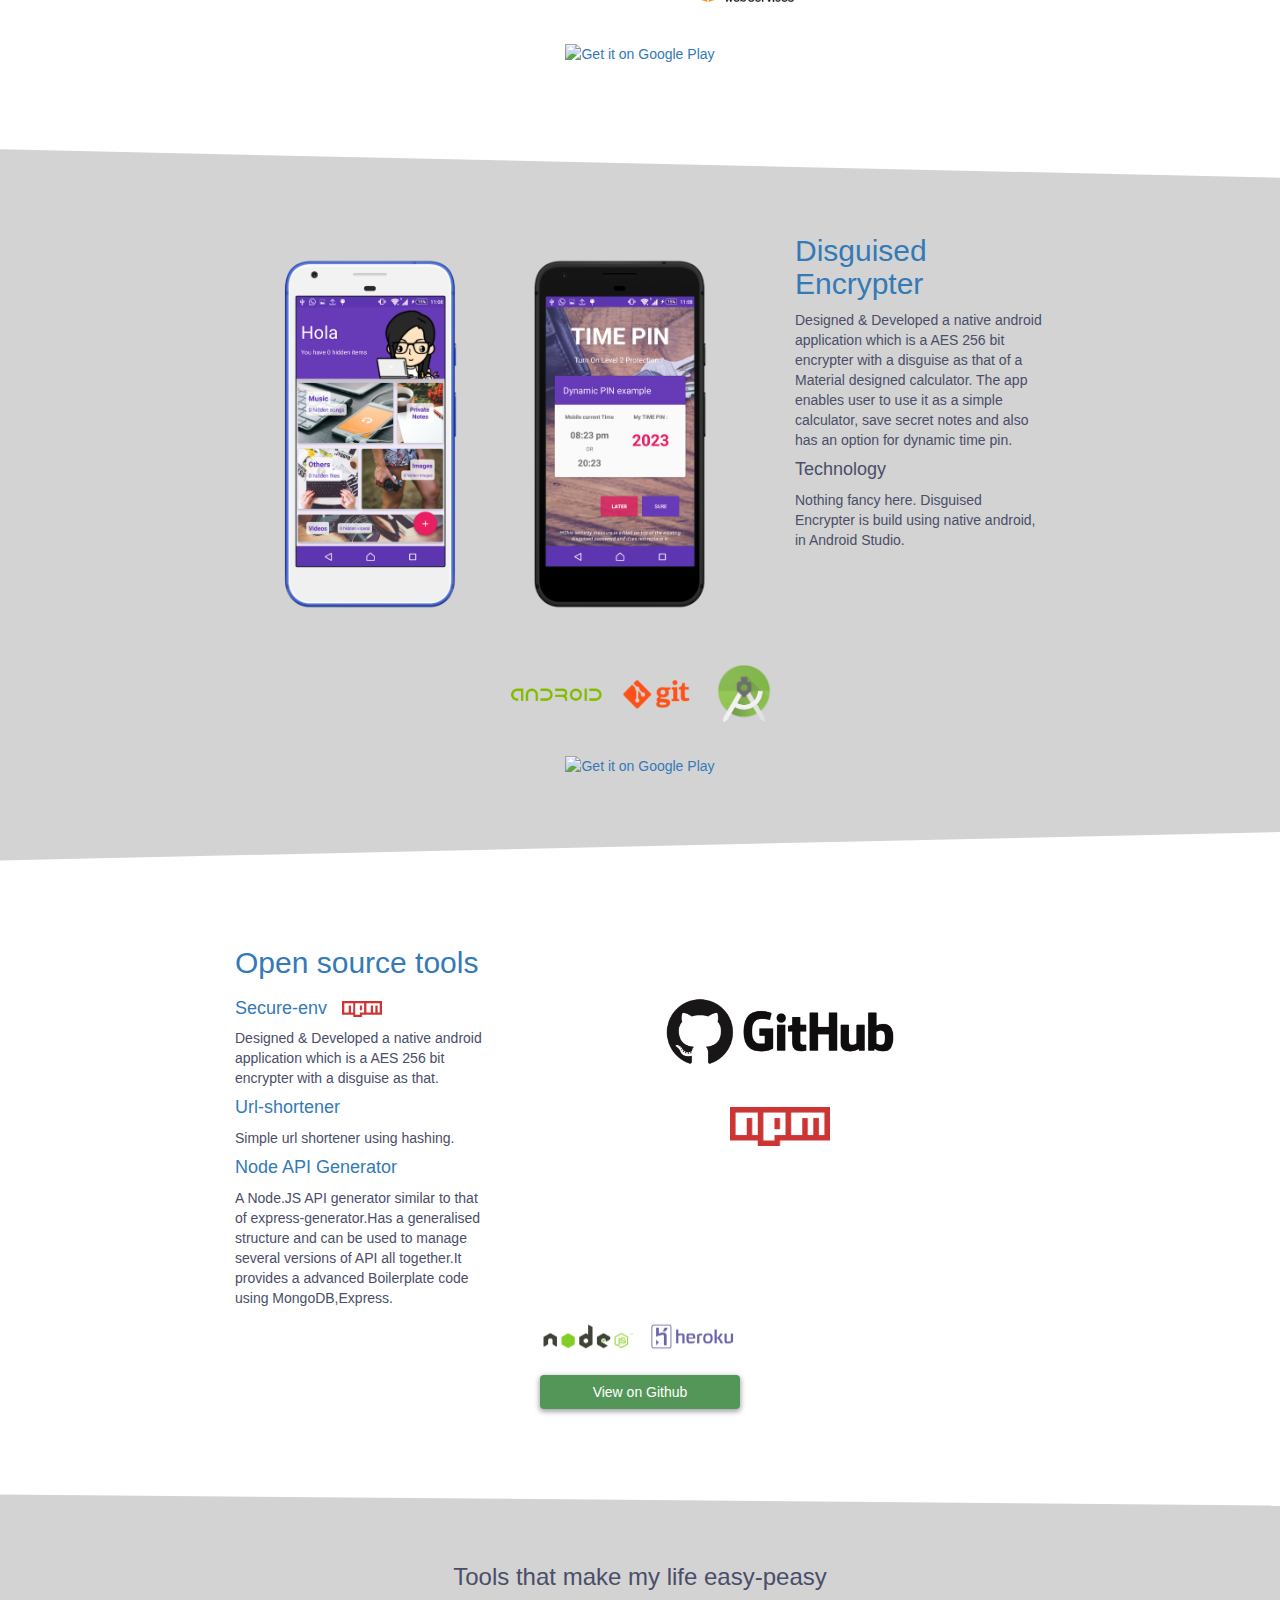
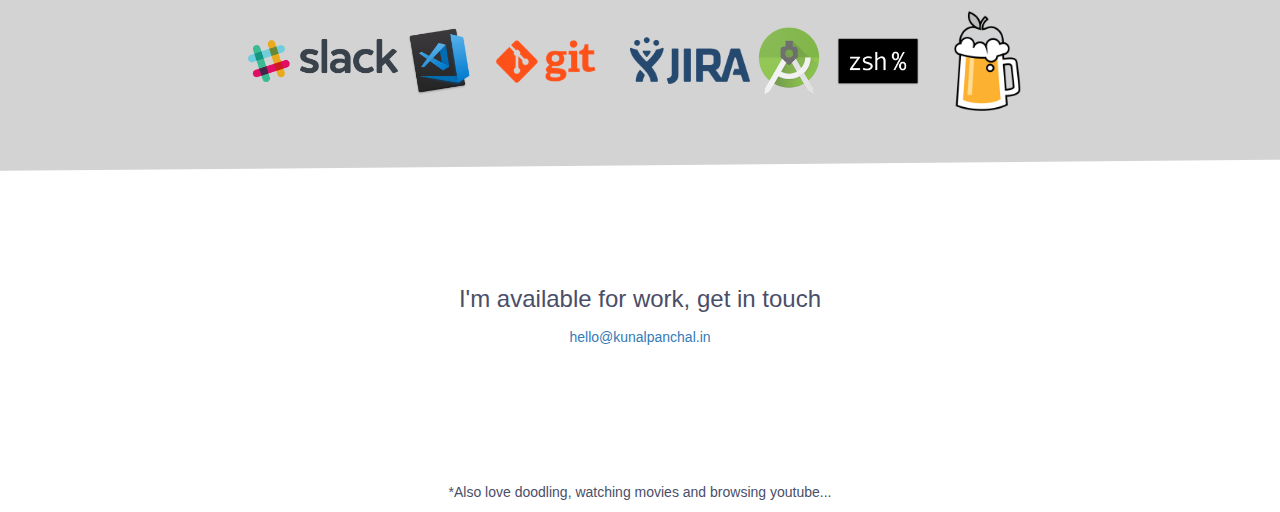
==== commit c3207e32: "Update index.html" ====
--- a/index.html
+++ b/index.html
@@ -238,14 +238,13 @@
                         <h2>
                             <img src="./img/gptw-logo.png" style="width: 40px;border-radius: 8px;box-shadow: 0 4px 8px 0 rgba(0, 0, 0, 0.2), 0 6px 20px 0 rgba(0, 0, 0, 0.19);">
 
-                            <a href="https://terriblytinytales.com/app" target="blank">Culture Inshorts</a>
-                        </h2>
-                        <p>At
-                            <a href="https://terriblytinytales.com" target="_blank">Terribly Tiny Tales</a> I work on building a social network for people who love to read and write
-                            tales.
+                            <a href="https://play.google.com/store/apps/details?id=gptw.cultureinshorts.in&hl=en" target="blank">Culture Inshorts</a>
+                        </h2>
+                        <p>Culture Inshorts is an application made for Great Place to Work which is used as a medium to serve the latest
+practices to all its users.
                         </p>
                         <h4>Technology</h4>
-                        <p>The app & its backend is built using Top Notch, sassy tech stack.</p>
+                        <p>The app & its backend is built using MEAN stack.</p>
                     </div>
                 </div>
                 <div class="row text-center">
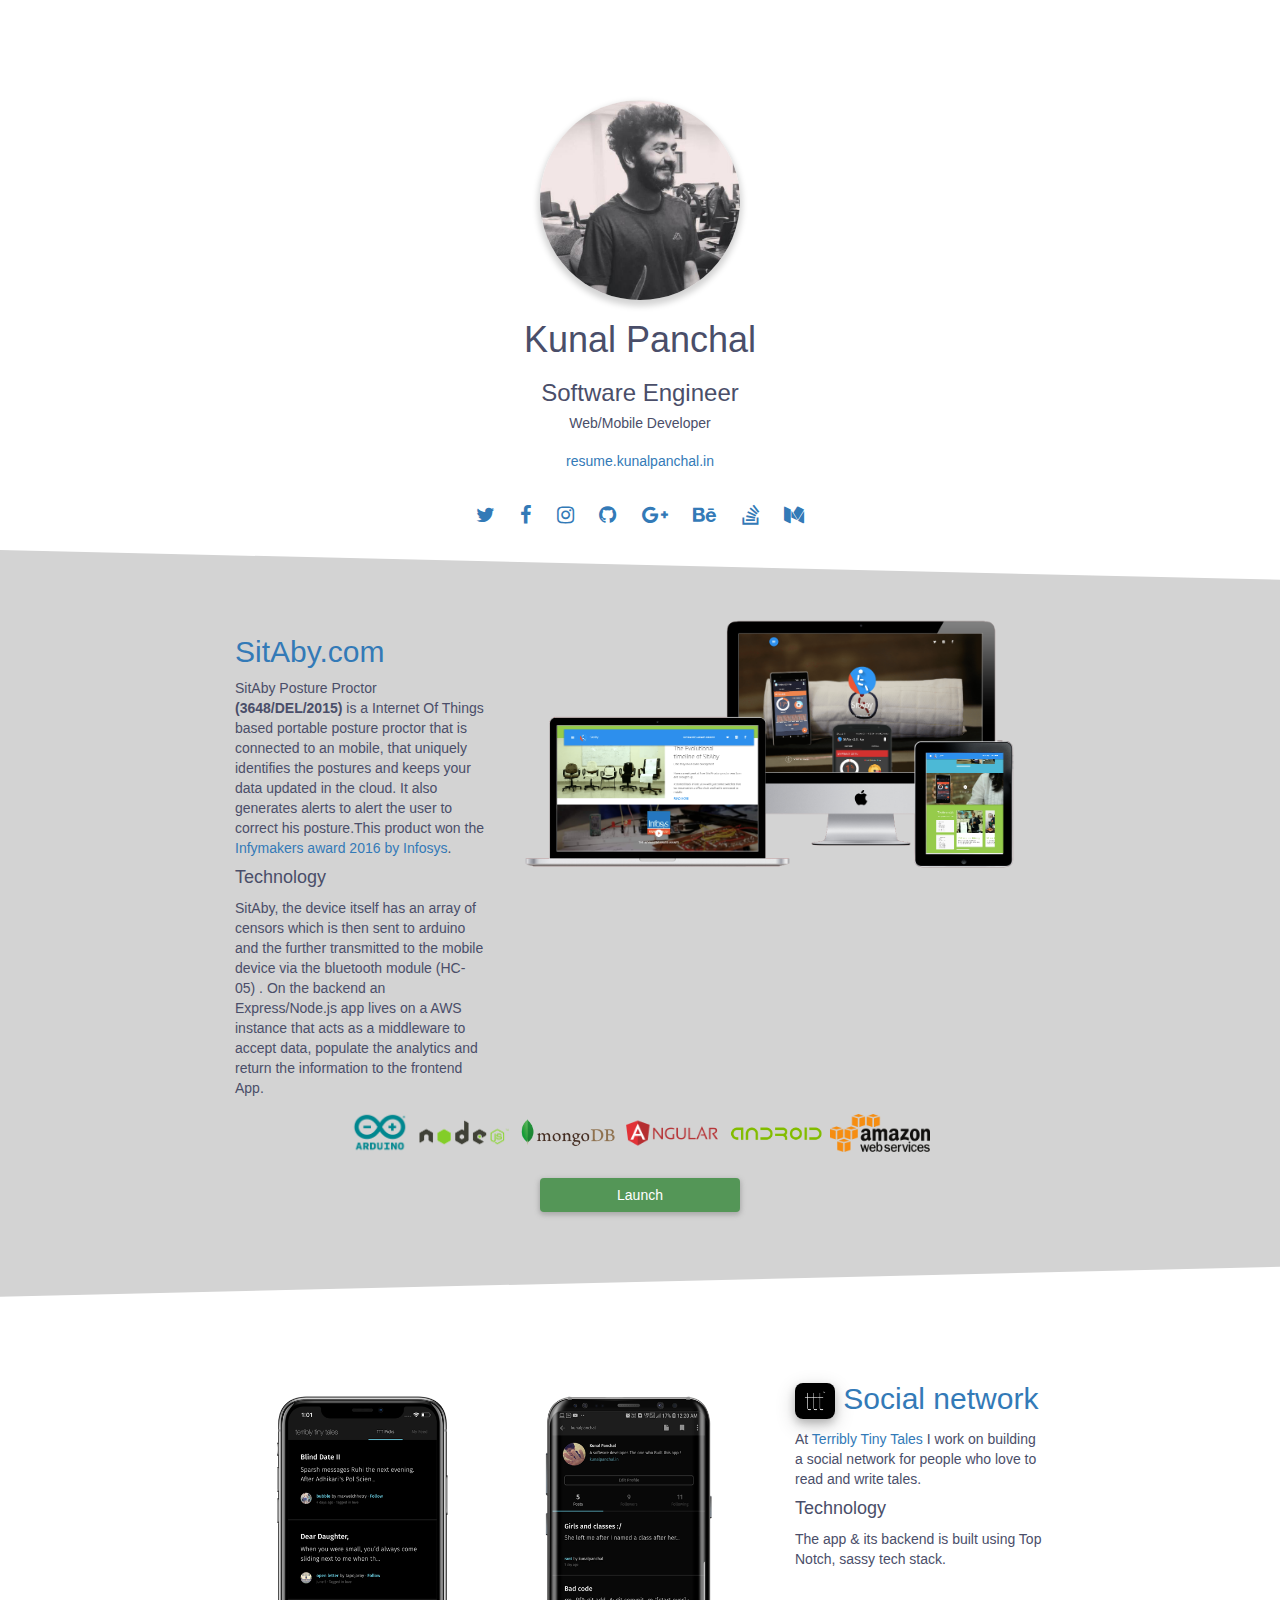
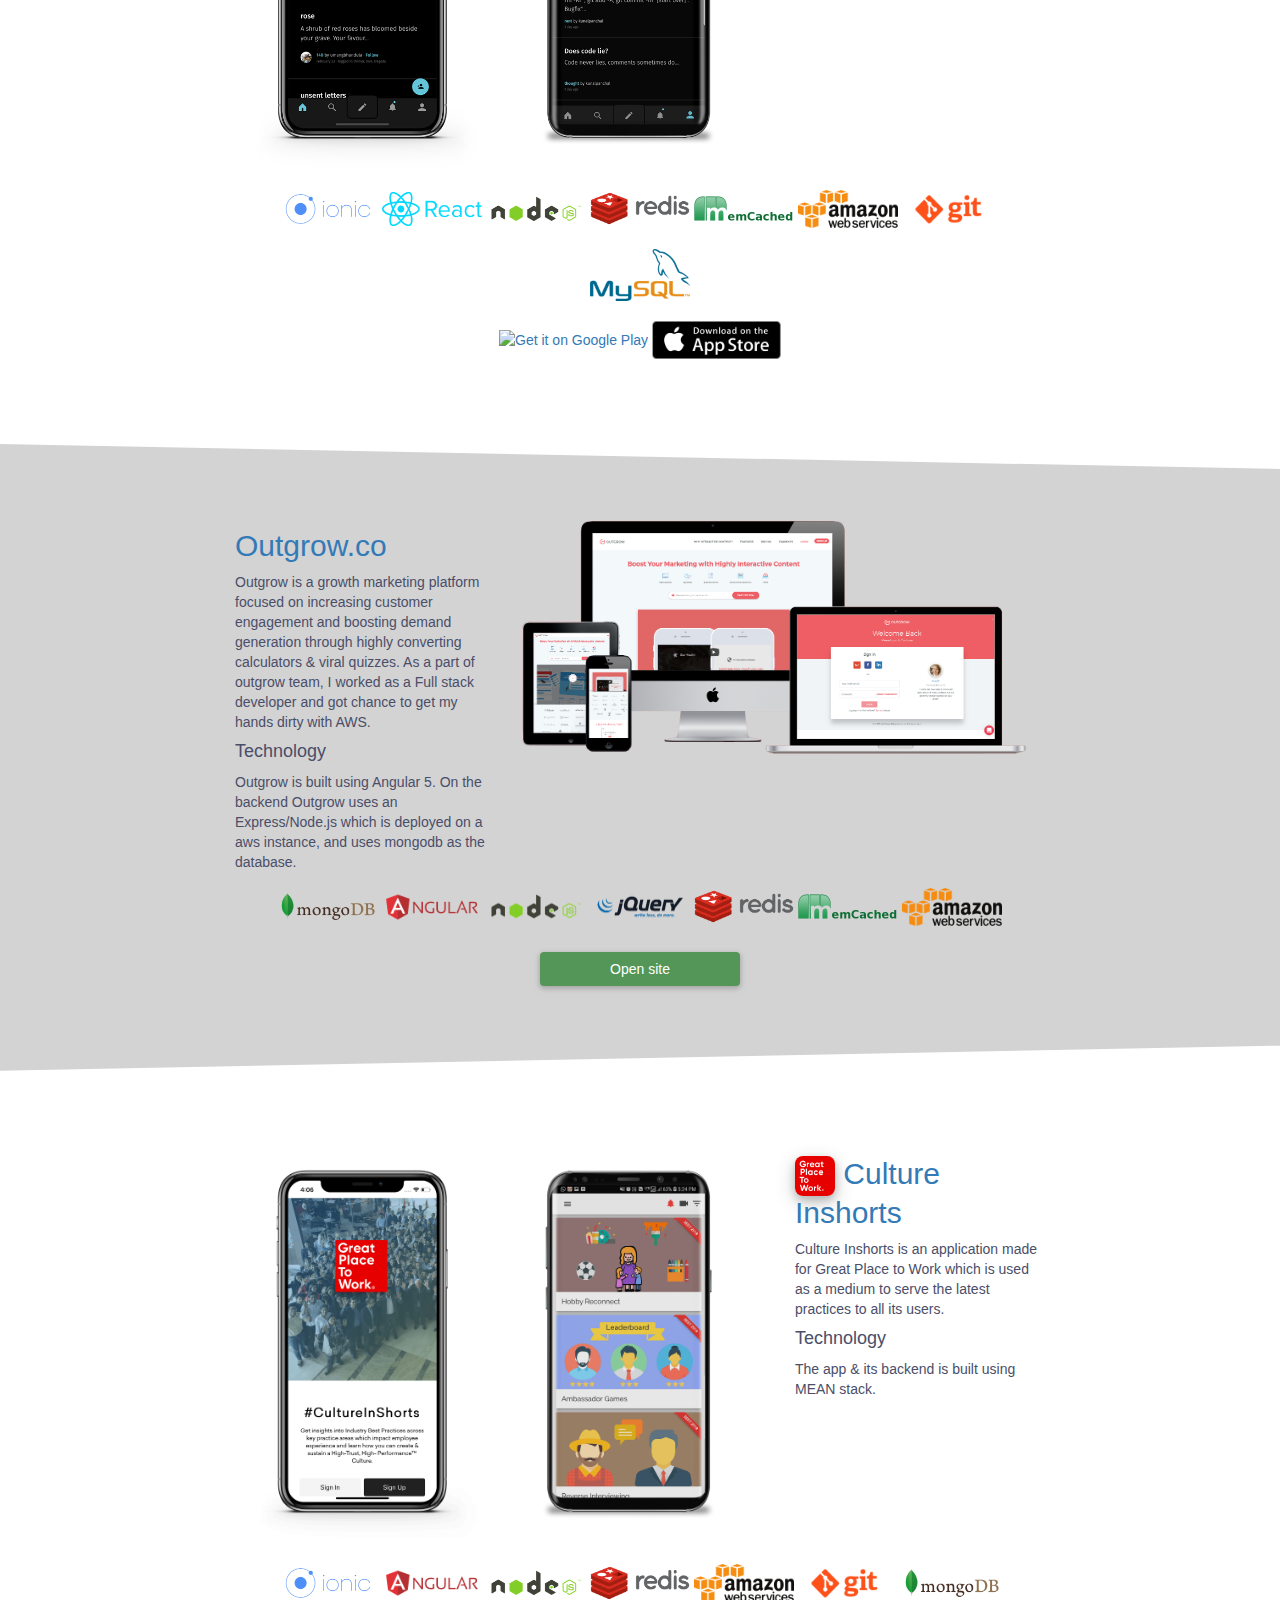
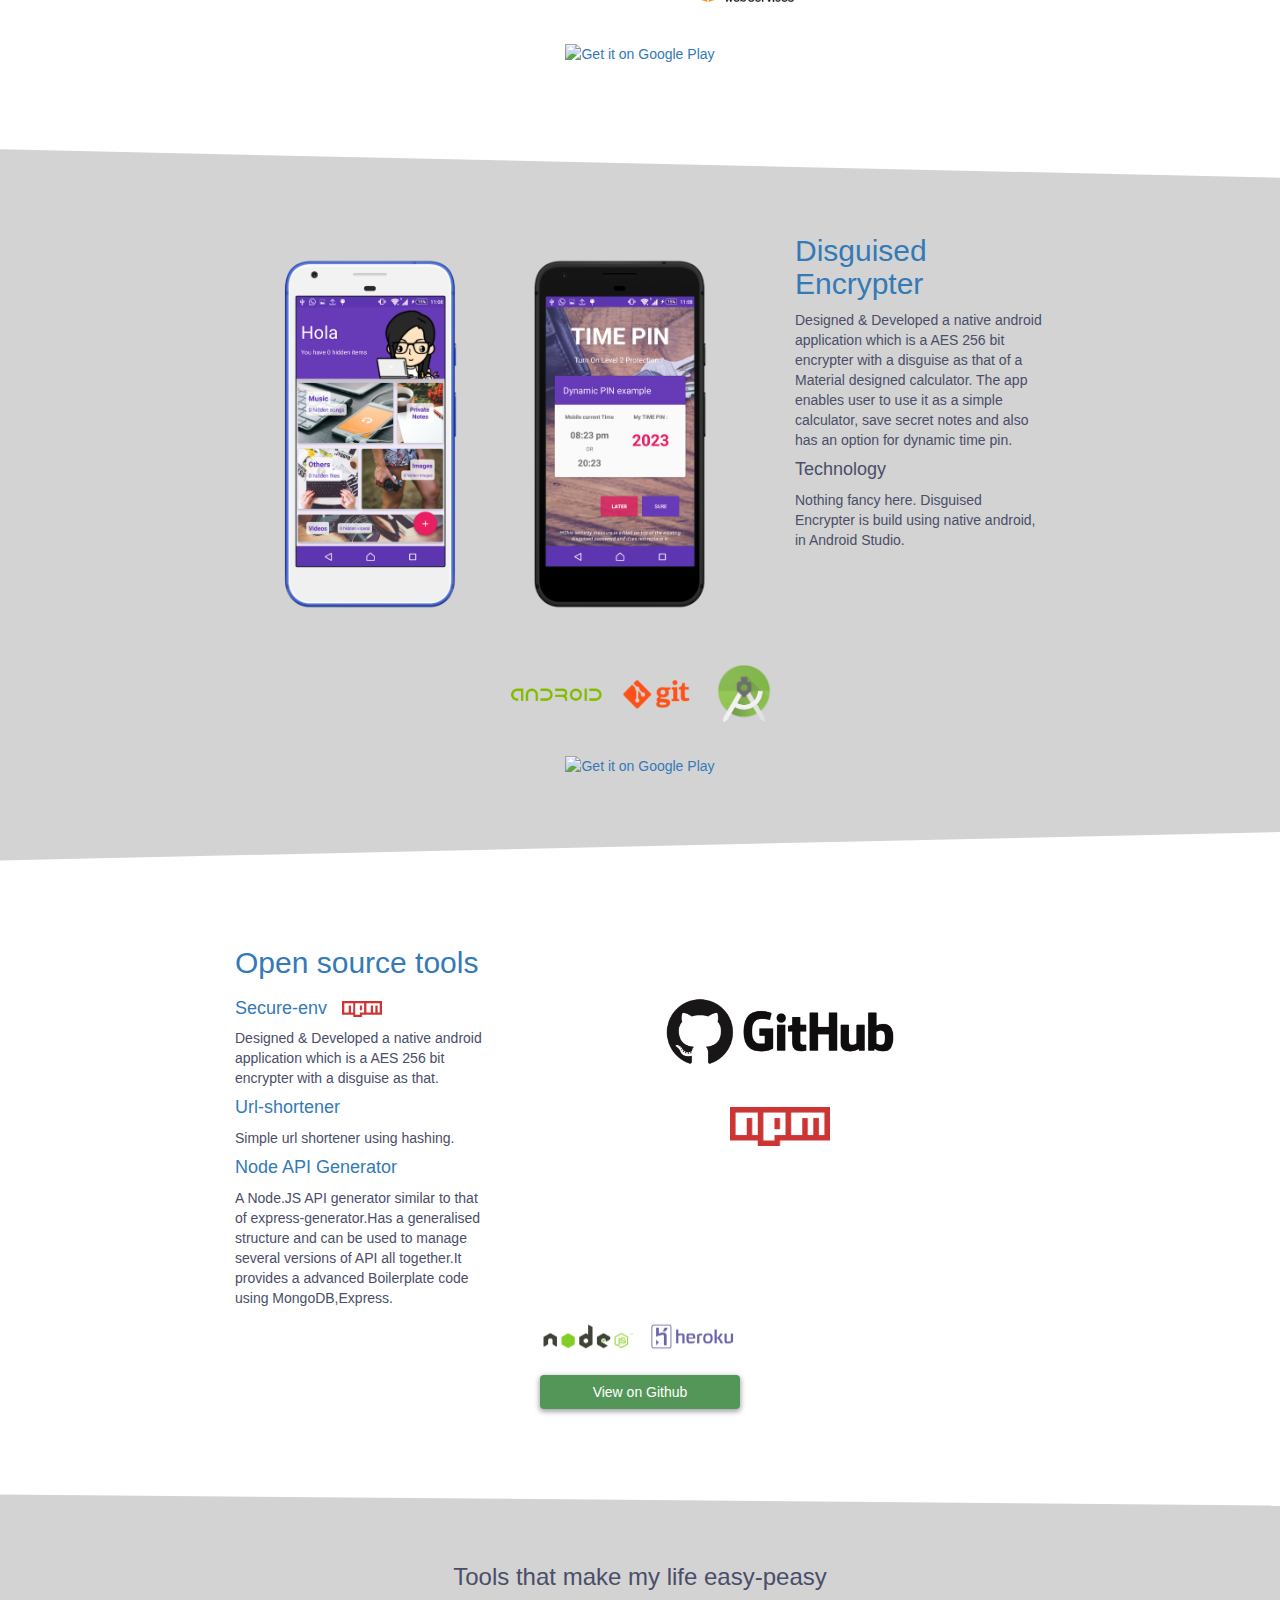
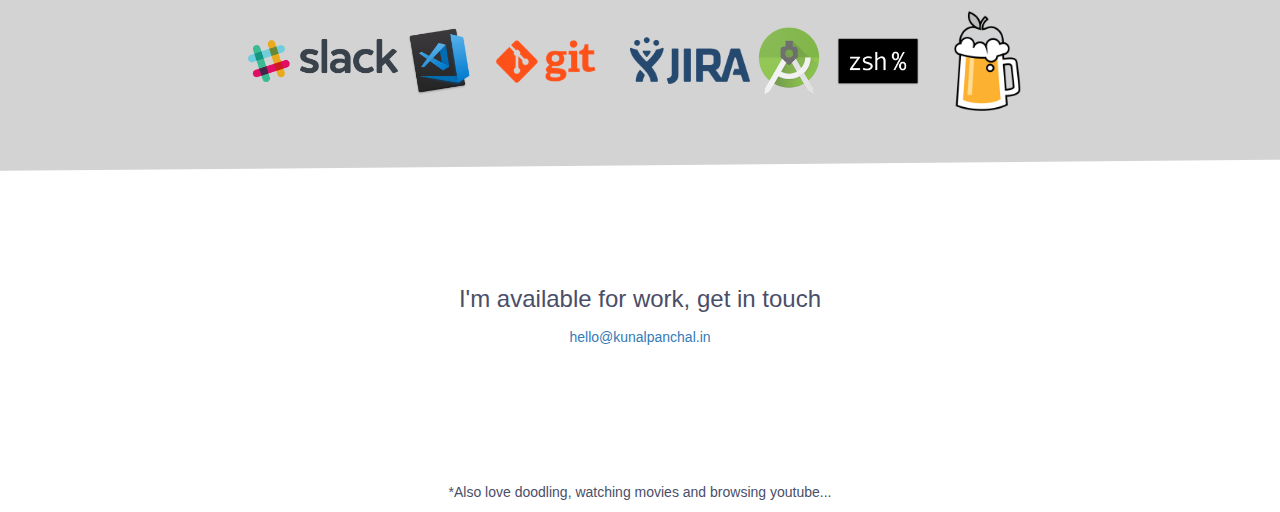
==== commit 6a53cc1a: "Update index.html" ====
--- a/index.html
+++ b/index.html
@@ -398,7 +398,7 @@
         <p style="margin-top:20px">*Also love doodling, watching movies and browsing youtube...</p>
     </div>
     <!-- FORM -->
-    <div class="kay-form">
+    <div class="kay-form hide">
         <div class='form-overlay'></div>
         <div class='icon fa fa-pencil' id='form-container'>
             <span class='icon fa fa-close' id='form-close'></span>
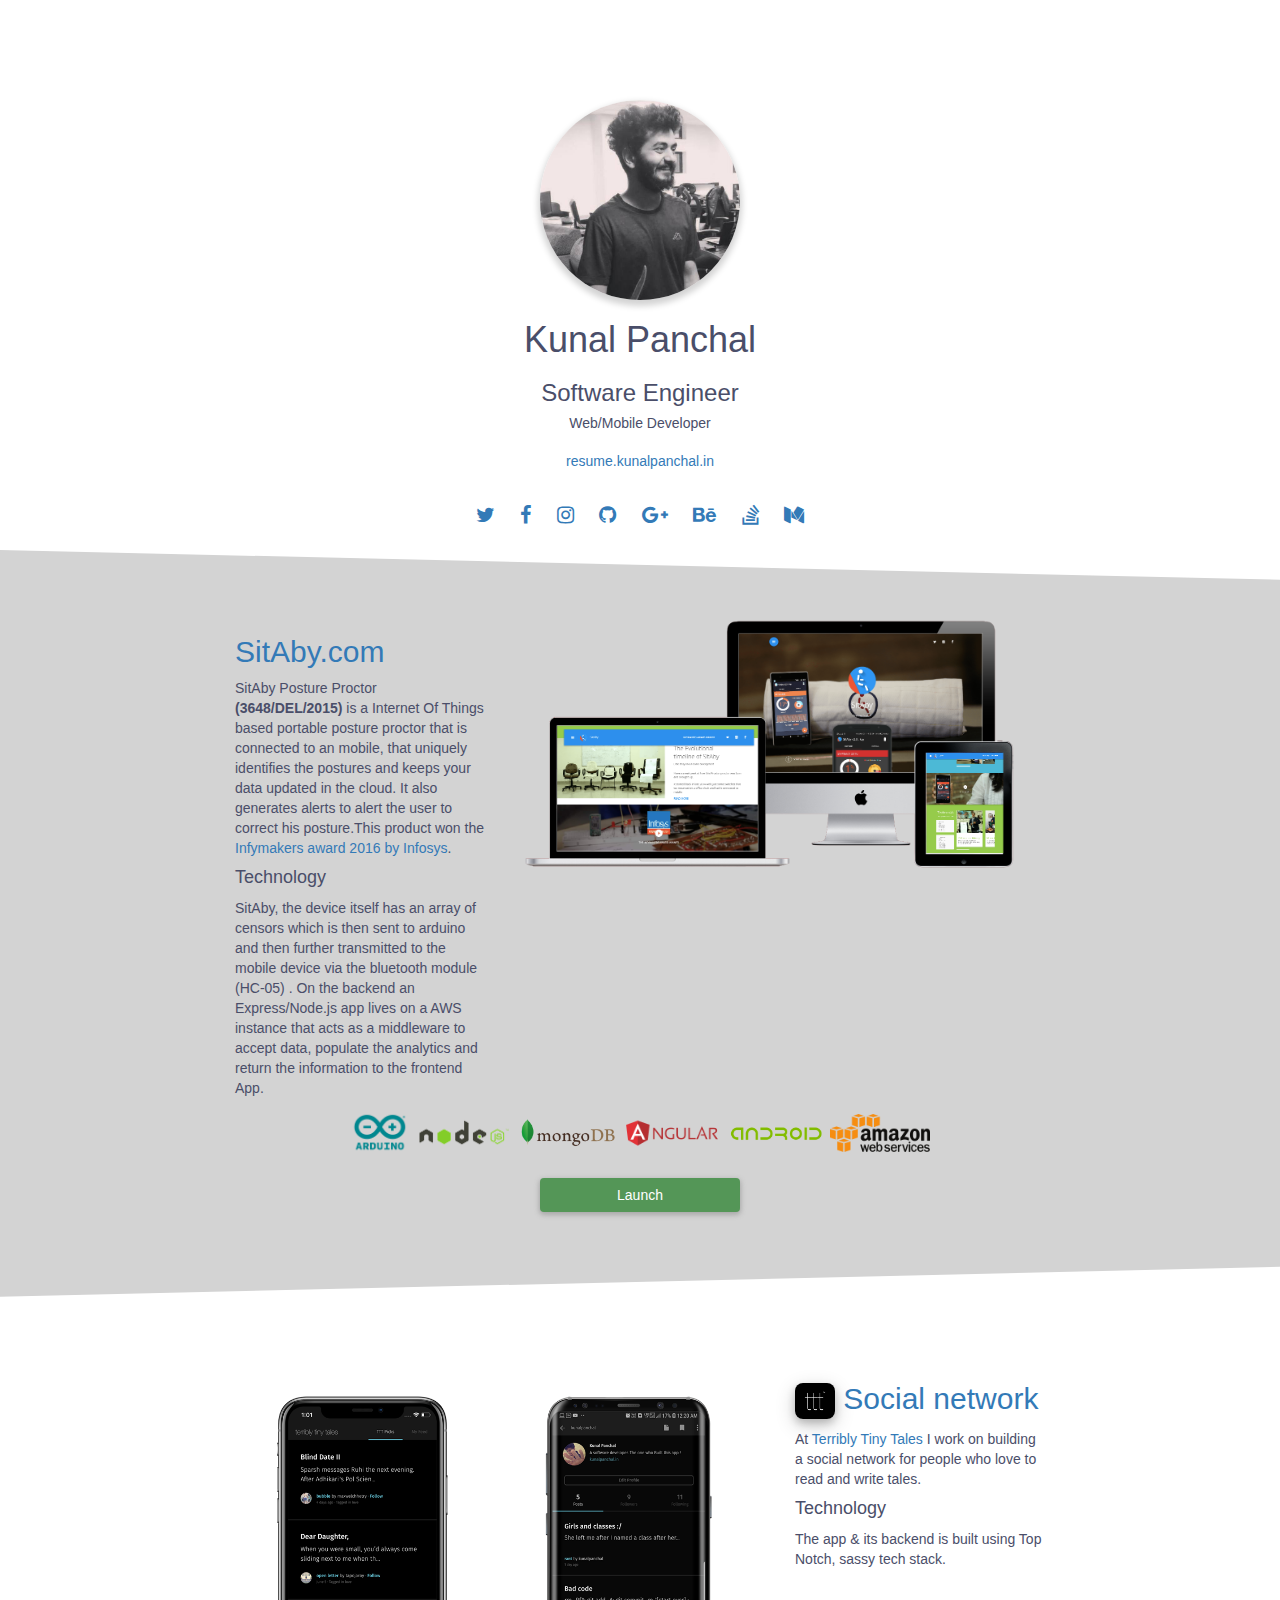
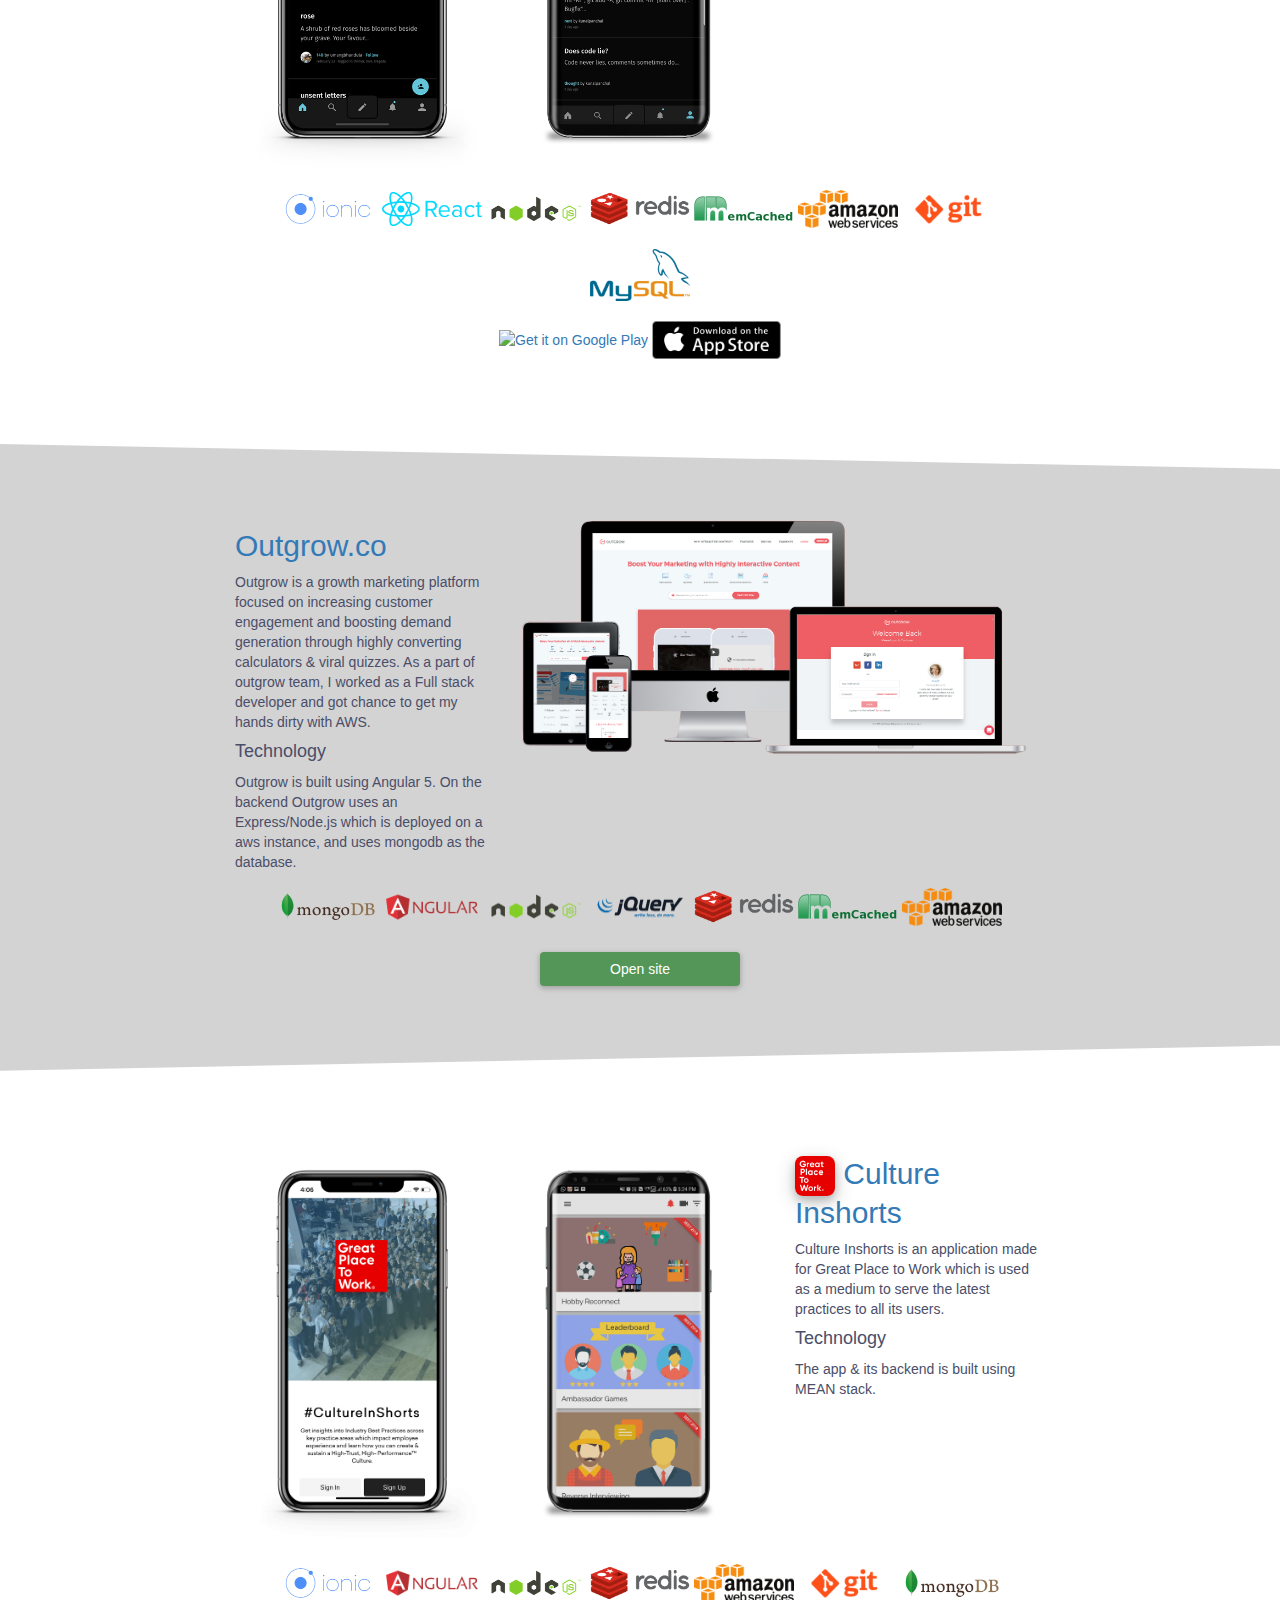
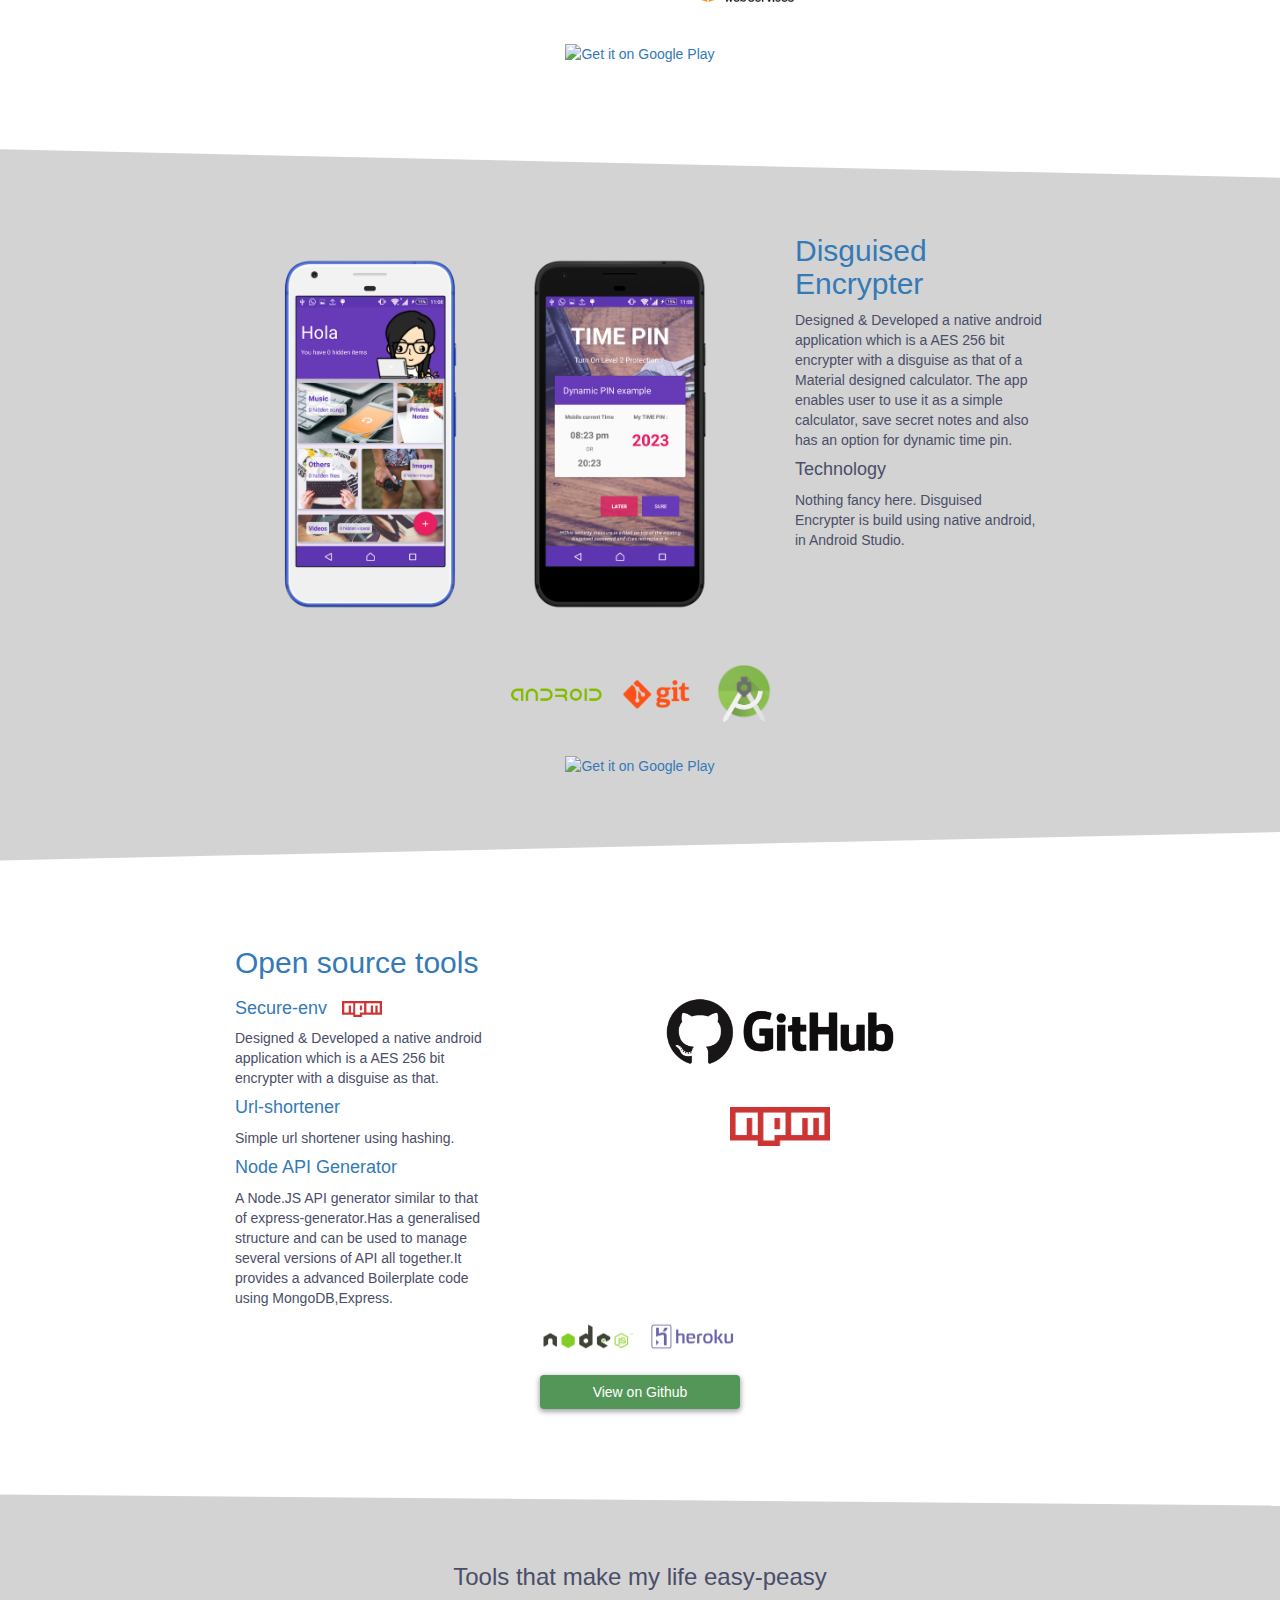
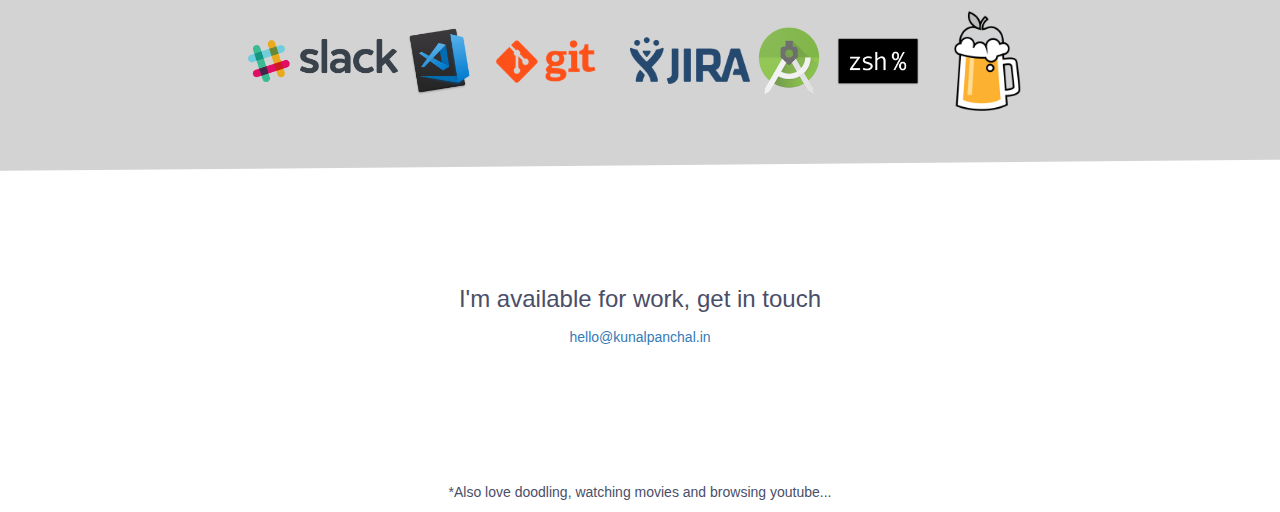
==== commit 50499a0f: "typo" ====
--- a/index.html
+++ b/index.html
@@ -108,7 +108,7 @@
                             It also generates alerts to alert the user to correct his posture.This product won the
                             <a href="http://www.infymakers.com/india/winners.html" target="_blank">Infymakers award 2016 by Infosys</a>.</p>
                         <h4>Technology</h4>
-                        <p>SitAby, the device itself has an array of censors which is then sent to arduino and the further transmitted
+                        <p>SitAby, the device itself has an array of censors which is then sent to arduino and then further transmitted
                             to the mobile device via the bluetooth module (HC-05) . On the backend an Express/Node.js app
                             lives on a AWS instance that acts as a middleware to accept data, populate the analytics and
                             return the information to the frontend App. </p>
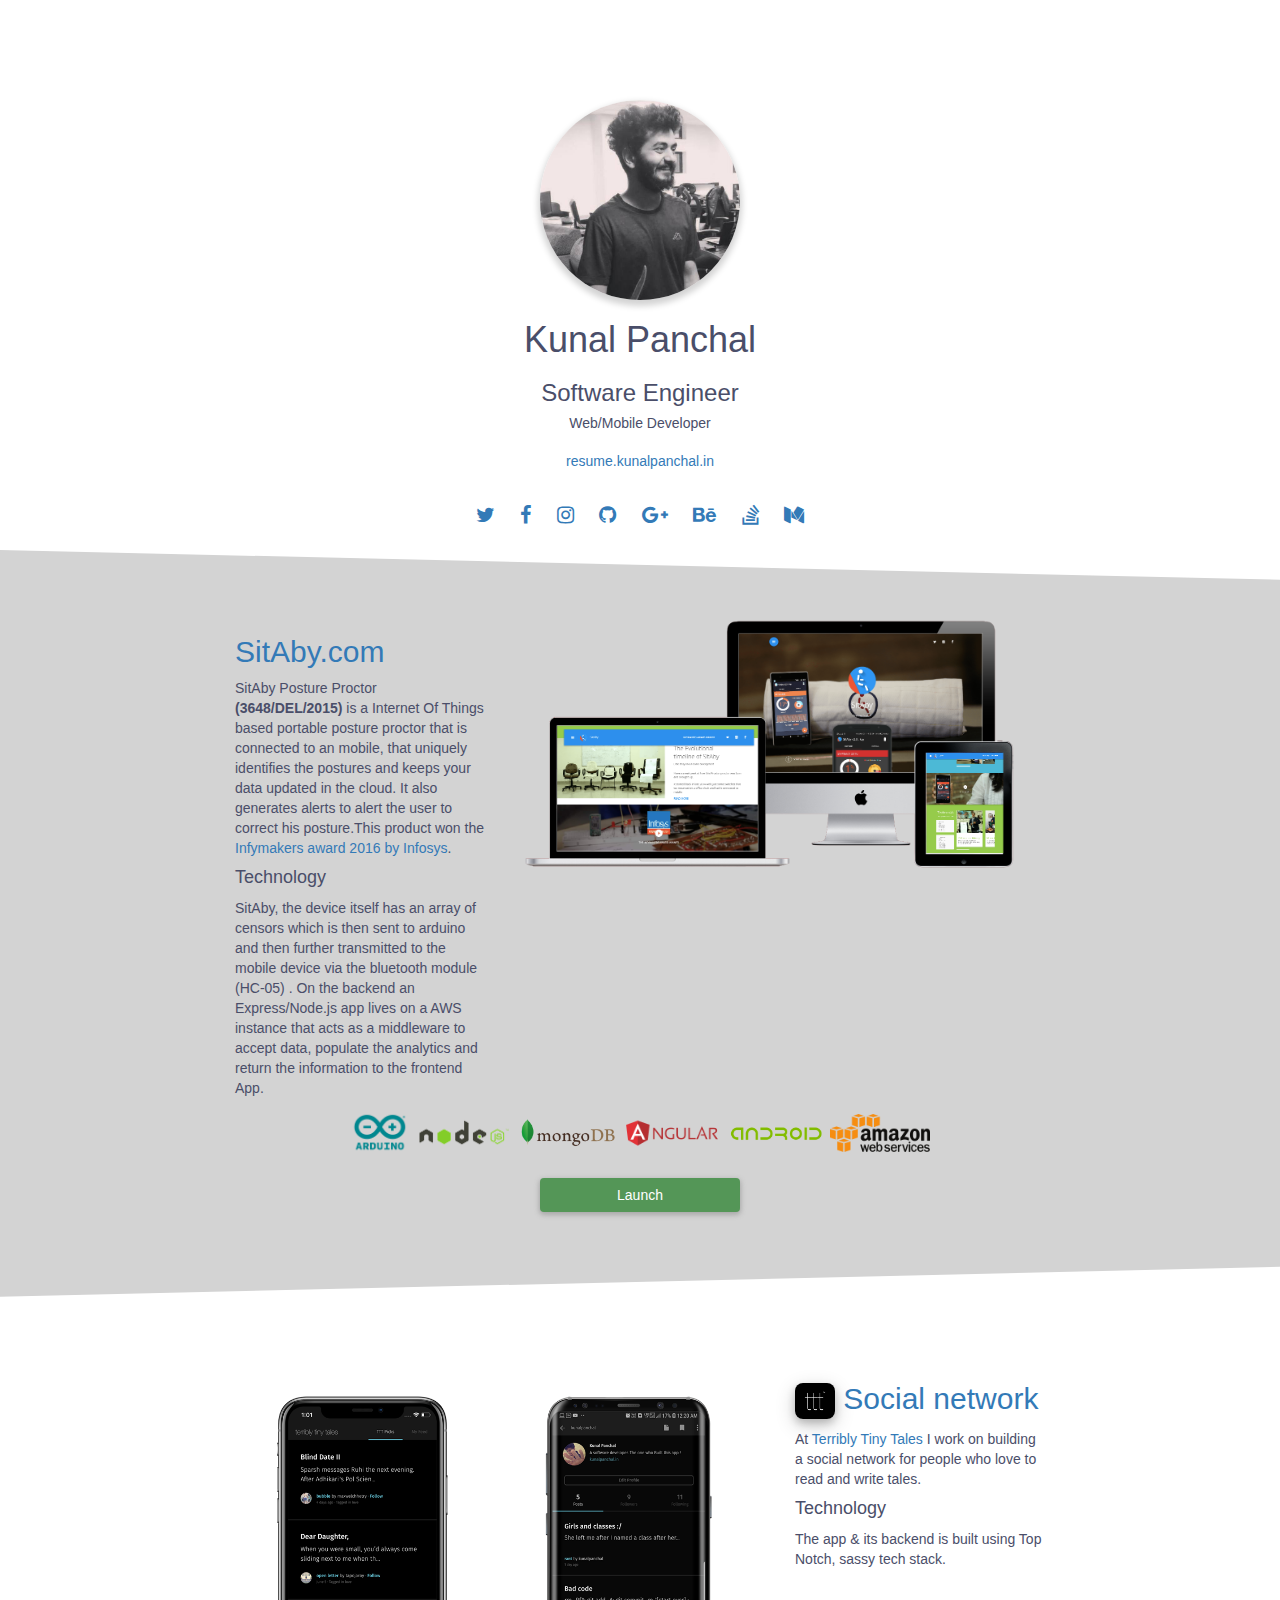
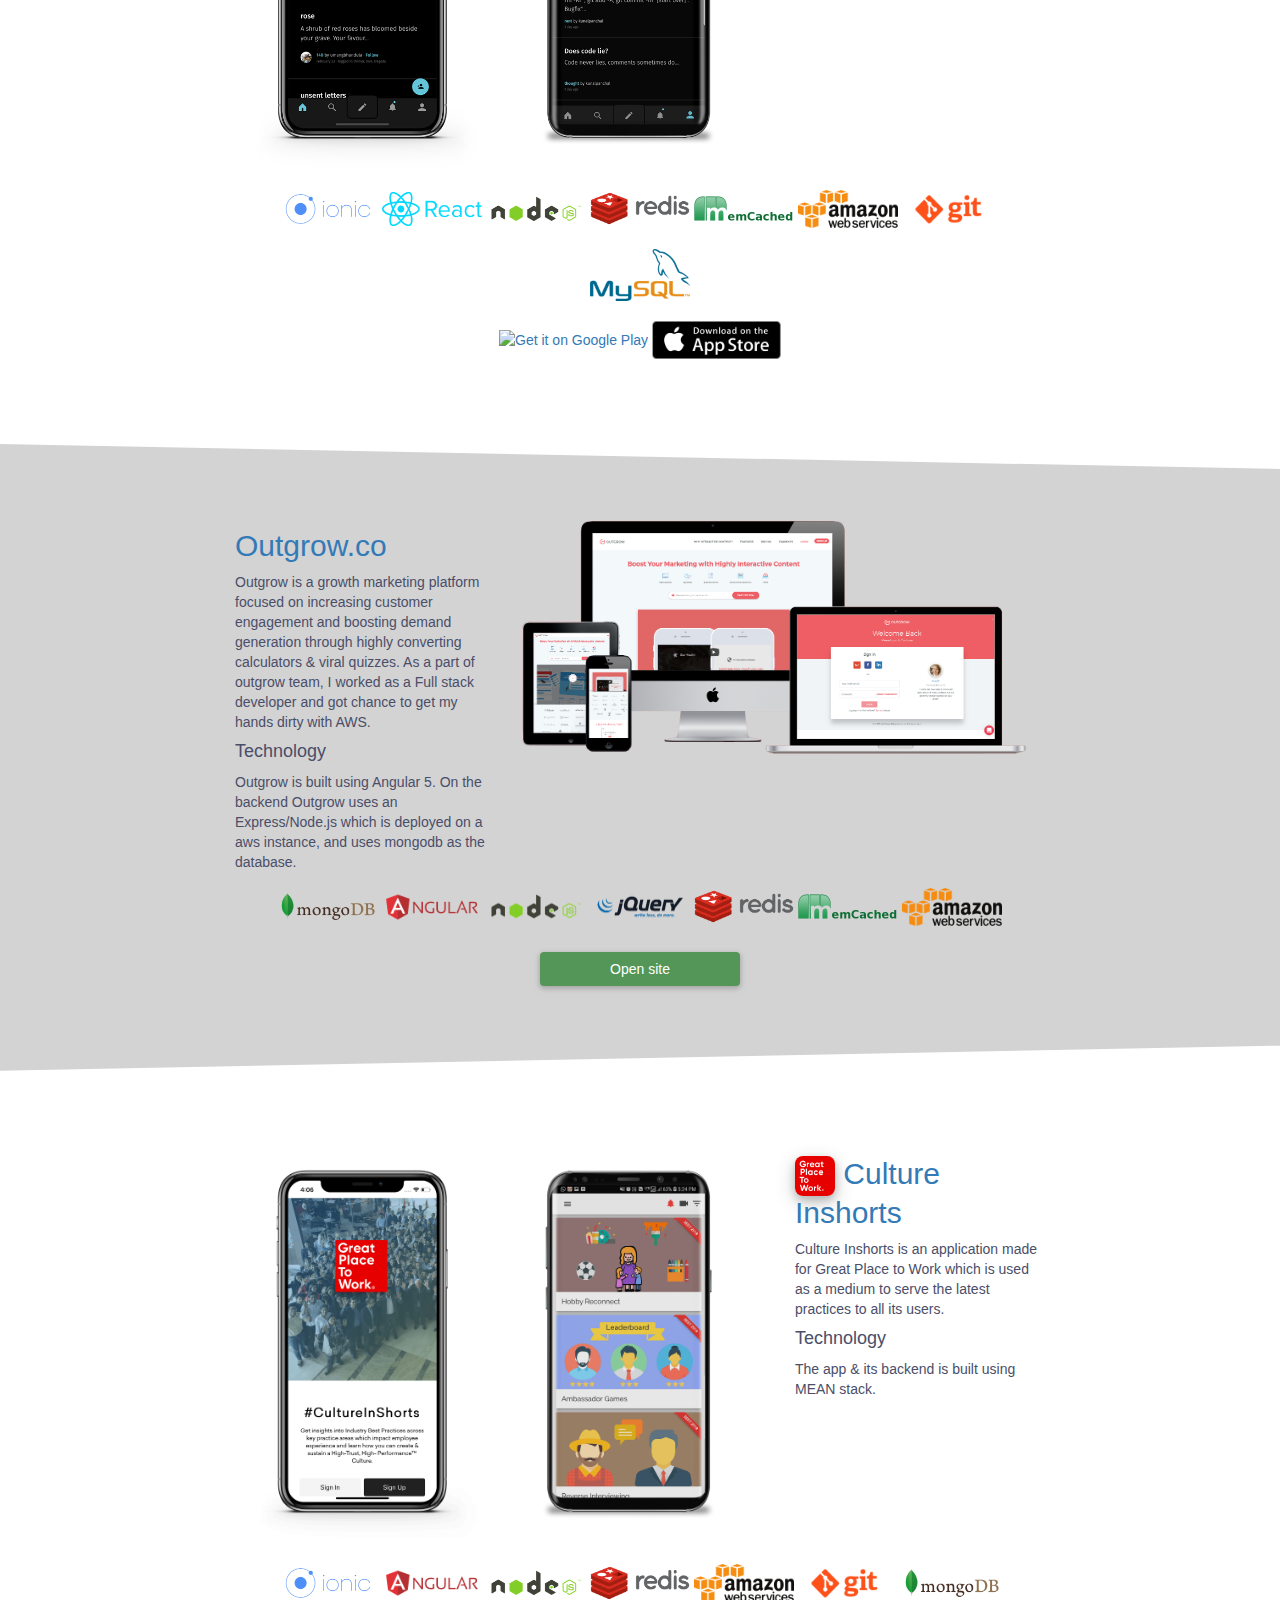
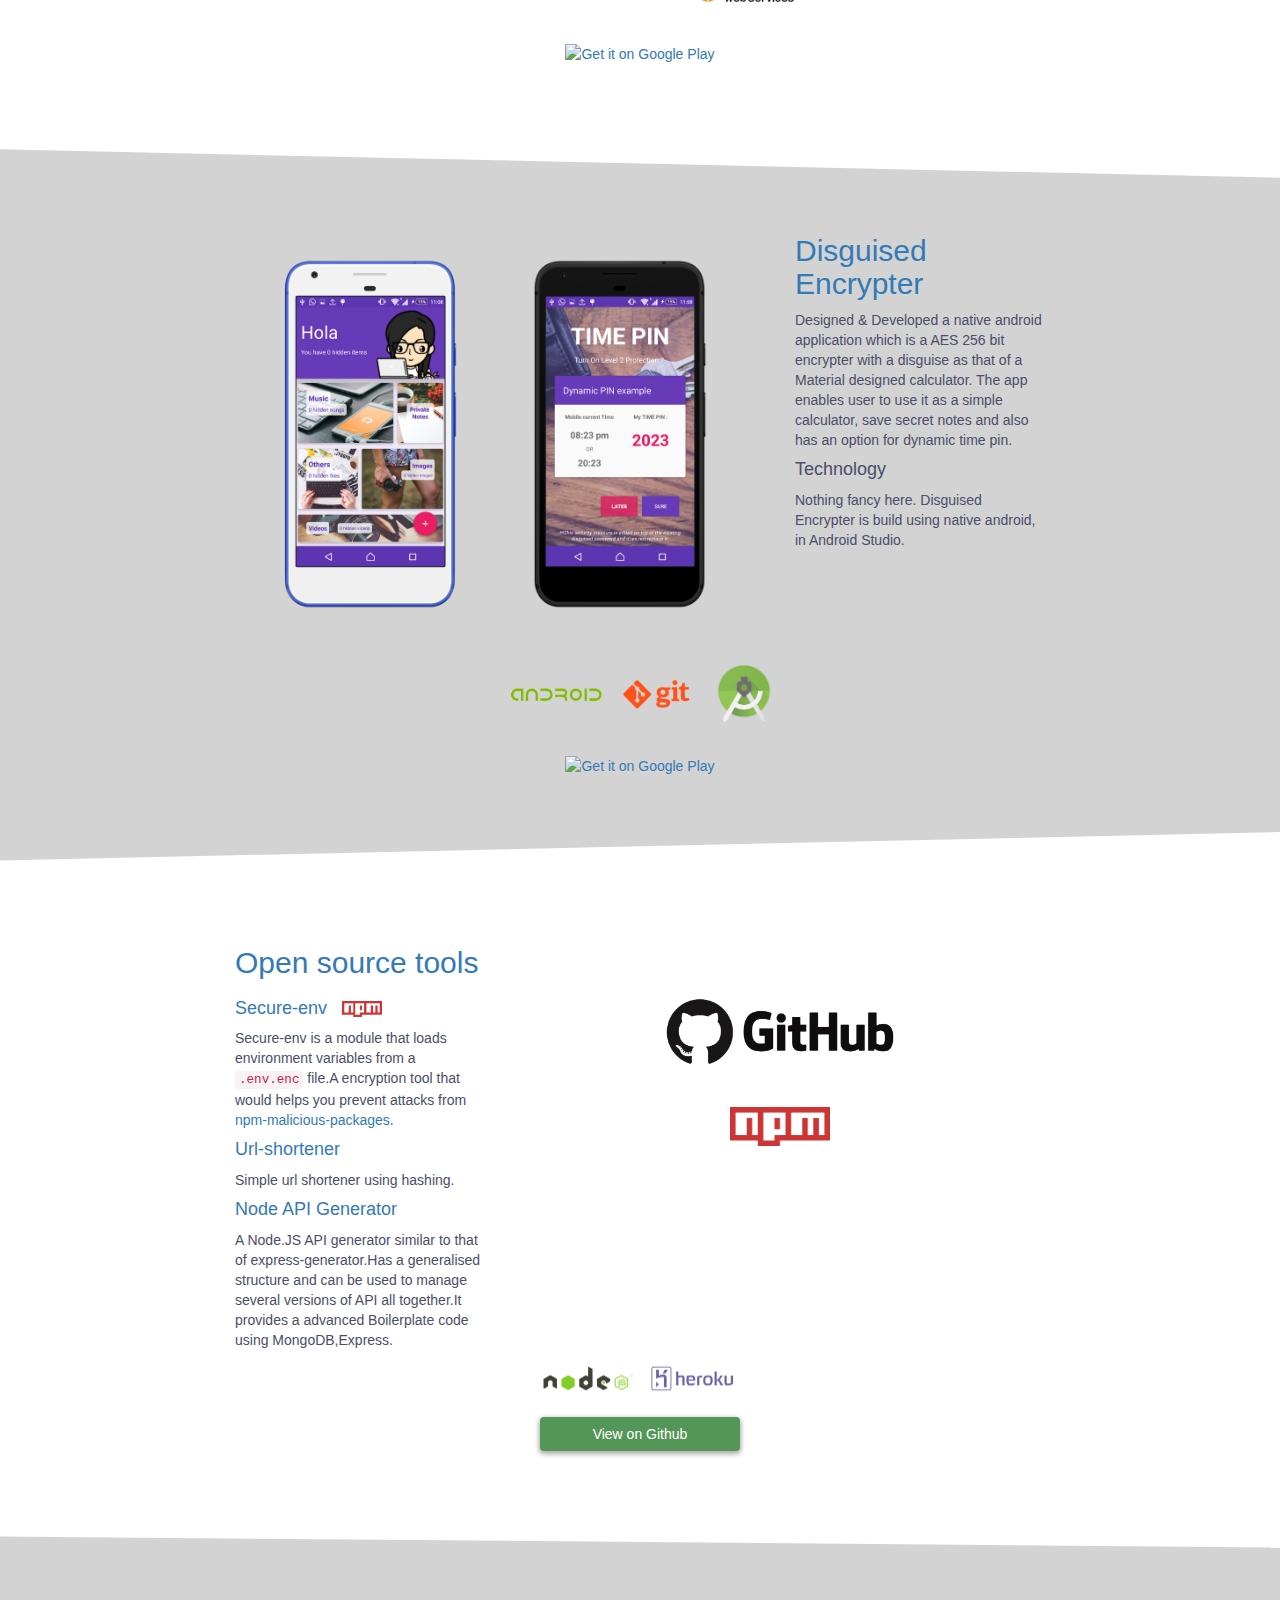
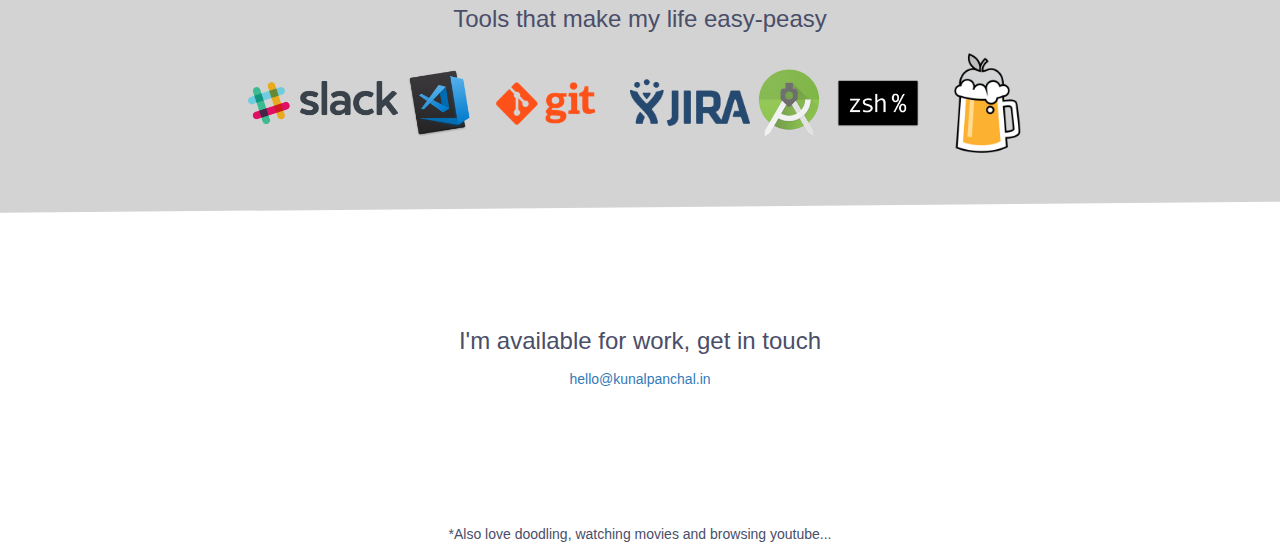
==== commit fa5d49e8: "Update index.html" ====
--- a/index.html
+++ b/index.html
@@ -325,8 +325,7 @@
                                 <img src="./img/npm.png" class="techlogo" width="40">
                             </span>
                         </h4>
-                        <p>Designed & Developed a native android application which is a AES 256 bit encrypter with a disguise
-                            as that.</p>
+                        <p>Secure-env is a module that loads environment variables from a <code>.env.enc</code> file.A encryption tool that would helps you prevent attacks from <a href="https://iamakulov.com/notes/npm-malicious-packages/" rel="nofollow">npm-malicious-packages</a>.</p>
                         <h4>
                             <a href="https://www.github.com/kunalpanchal/url-shortener">Url-shortener</a>
                         </h4>
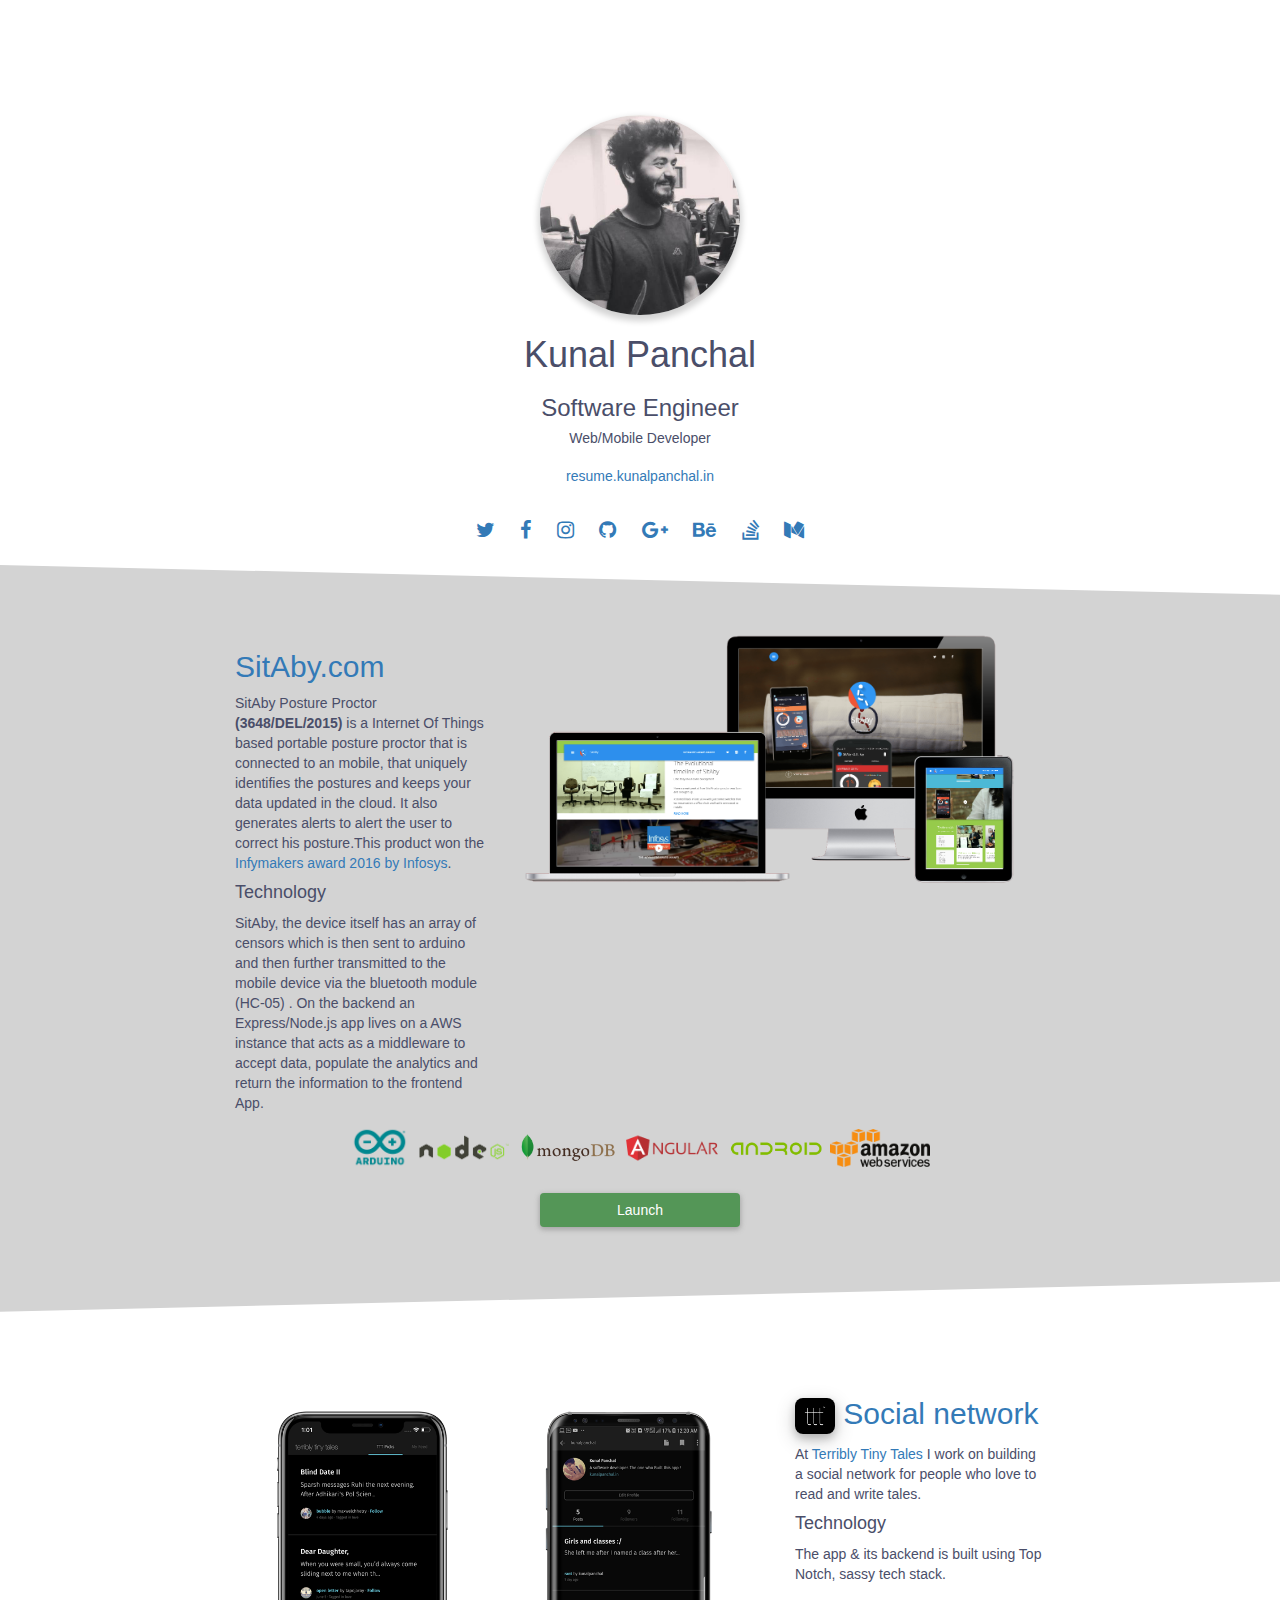
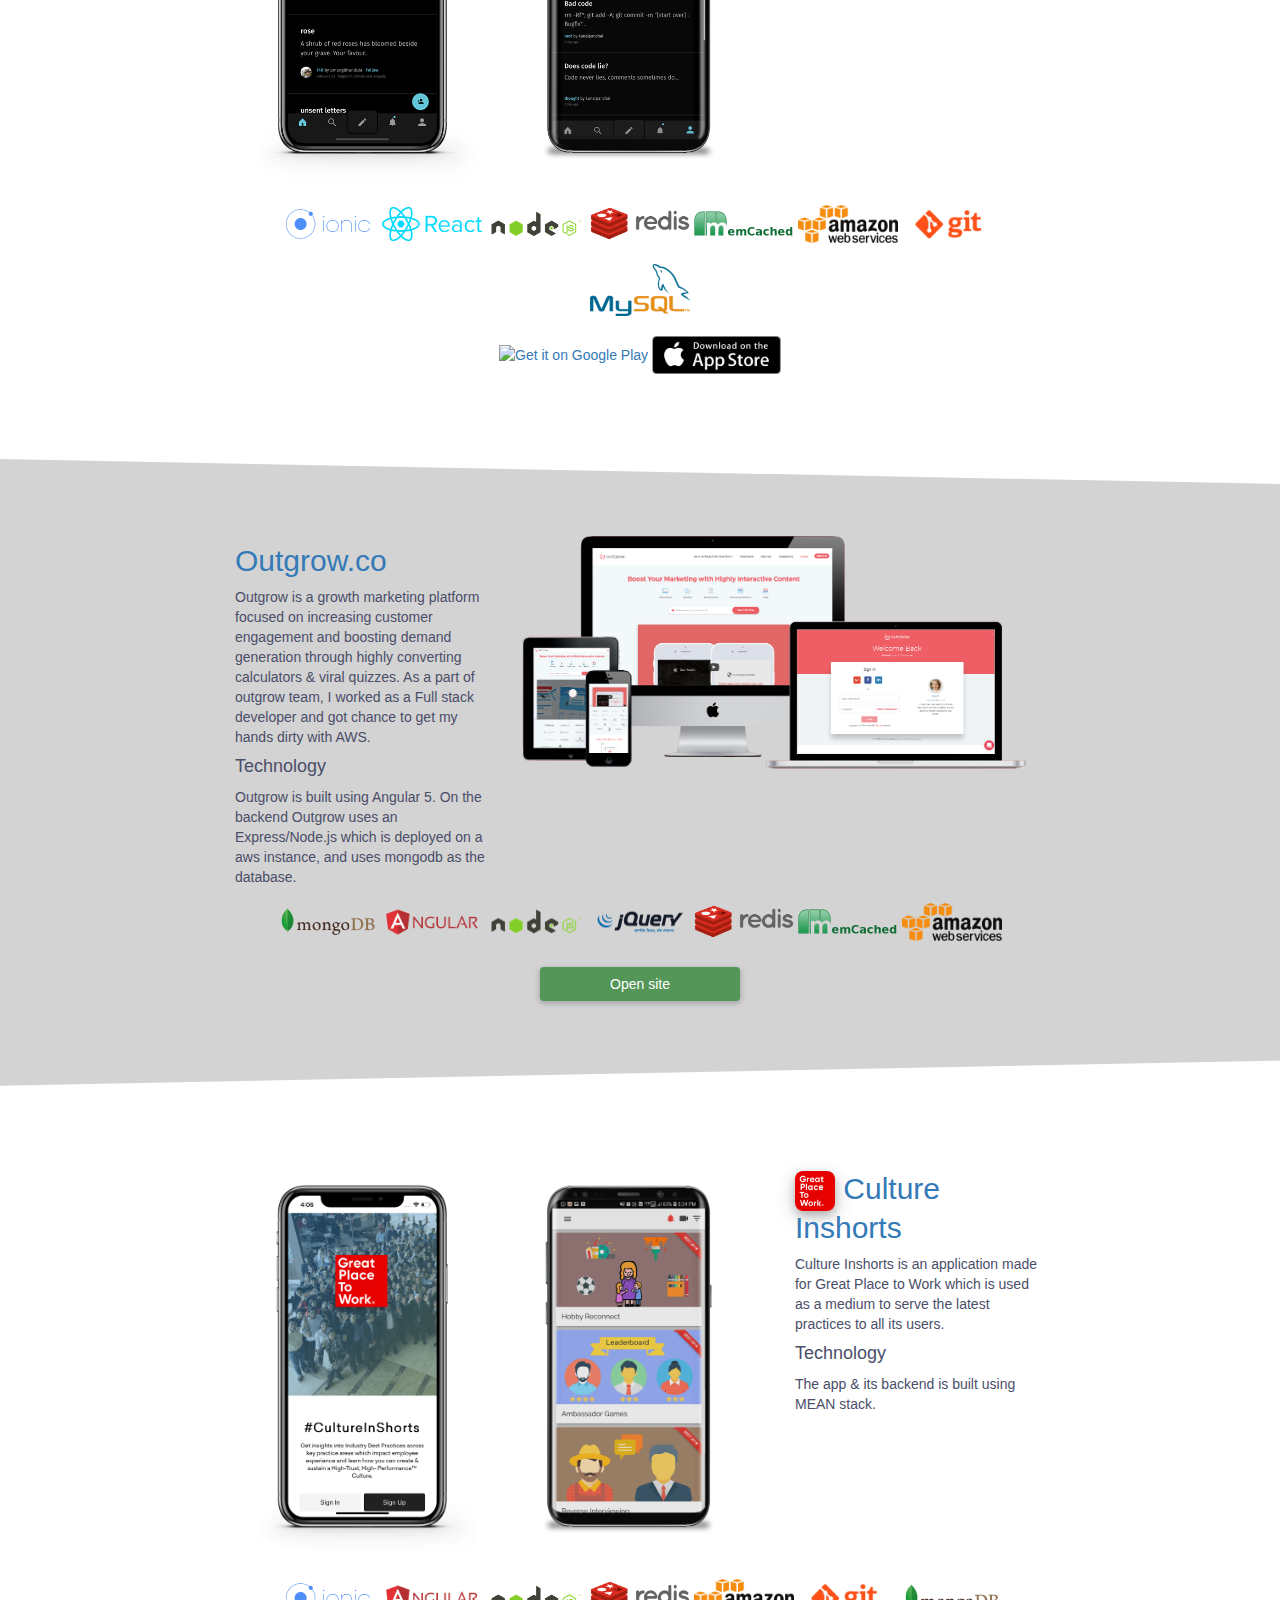
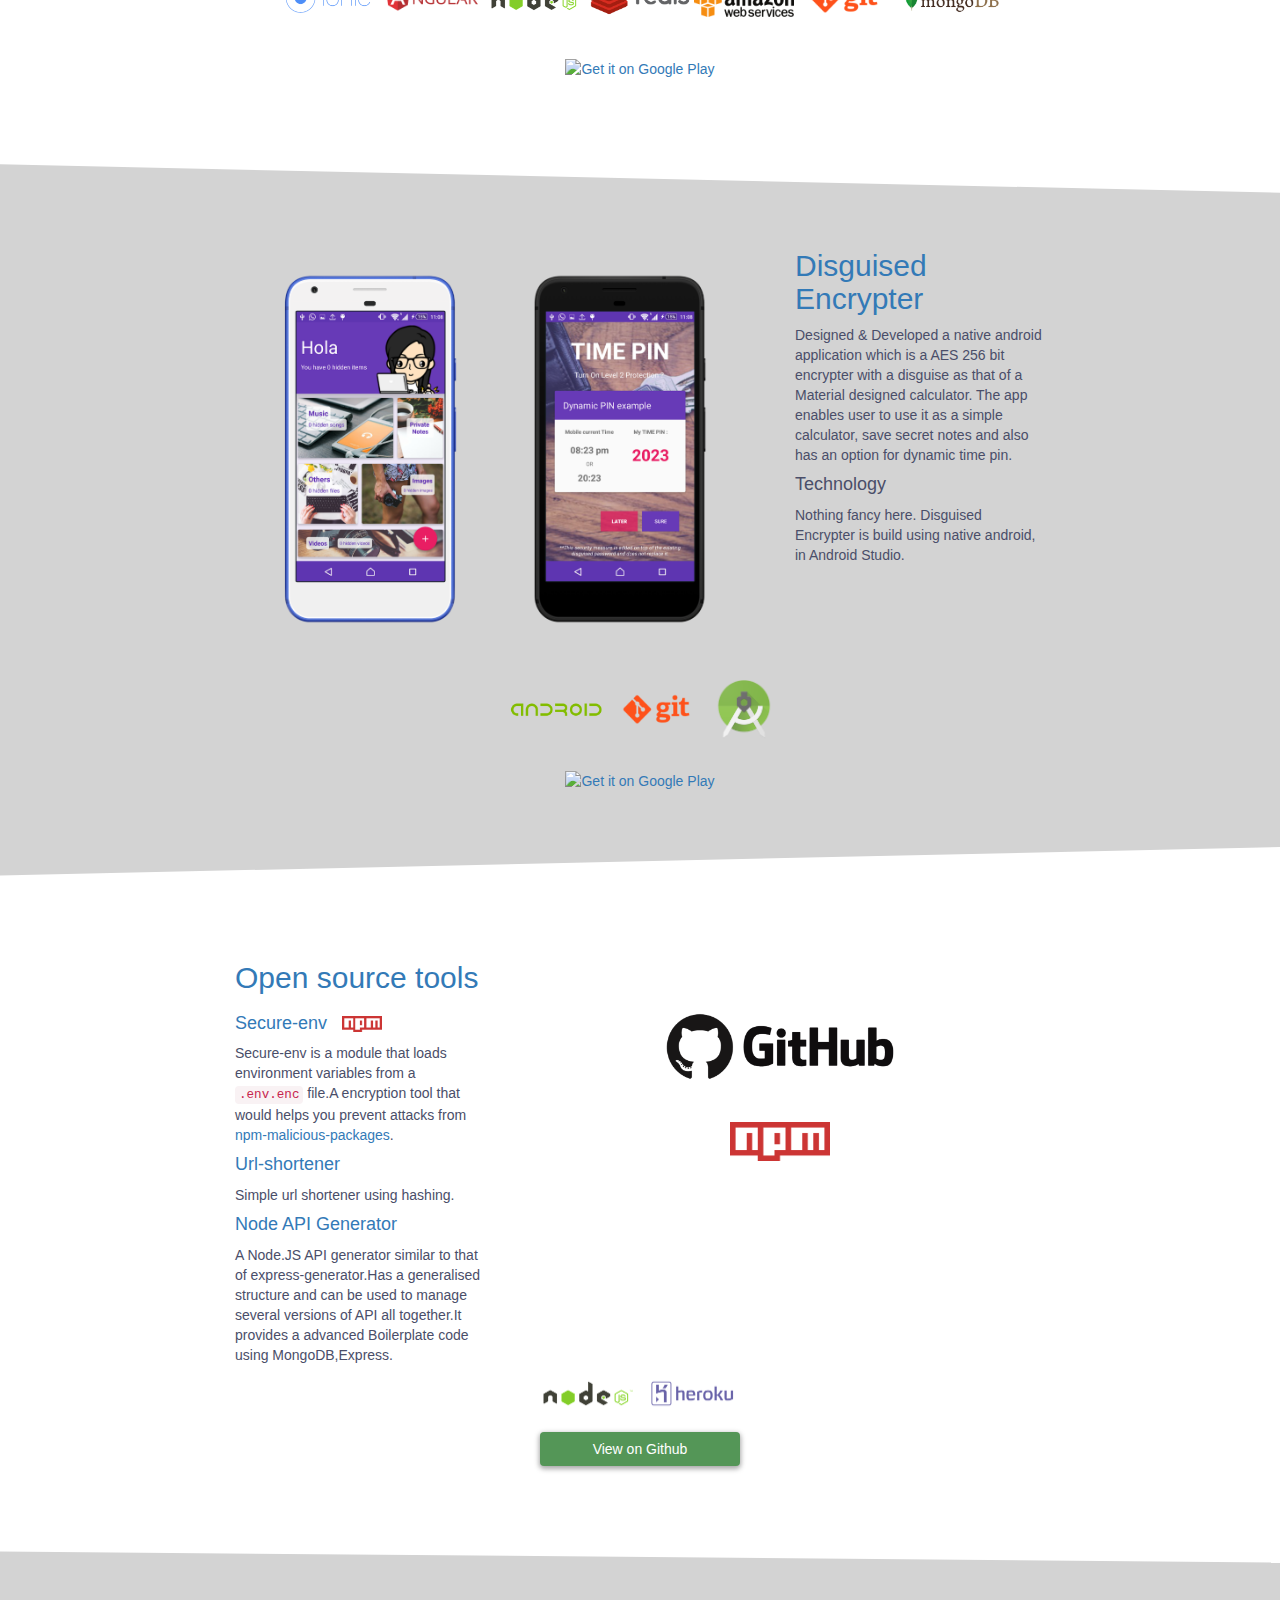
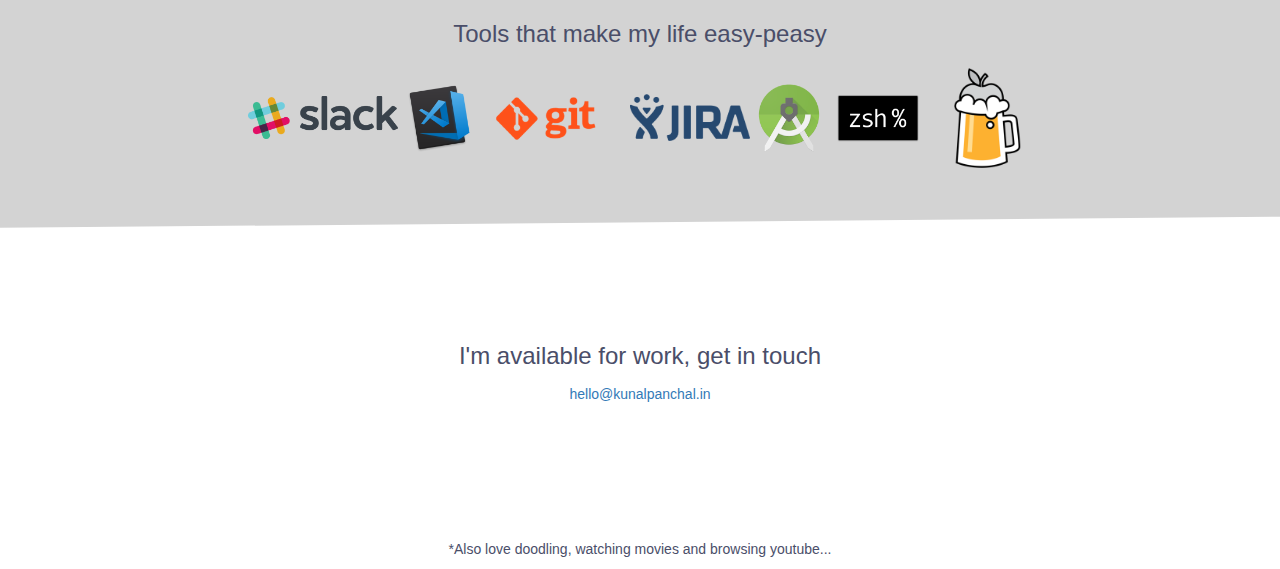
==== commit cfe12dc3: "Update index.html" ====
--- a/index.html
+++ b/index.html
@@ -29,7 +29,7 @@
 
     <div class="container-fluid">
 
-        <div class="text-center">
+        <div class="text-center" style="margin-top: 15px;">
             <img src="./img/me.jpeg" width="200" height="200" class="profile-pic">
             <h1>Kunal Panchal</h1>
             <h3>Software Engineer</h3>
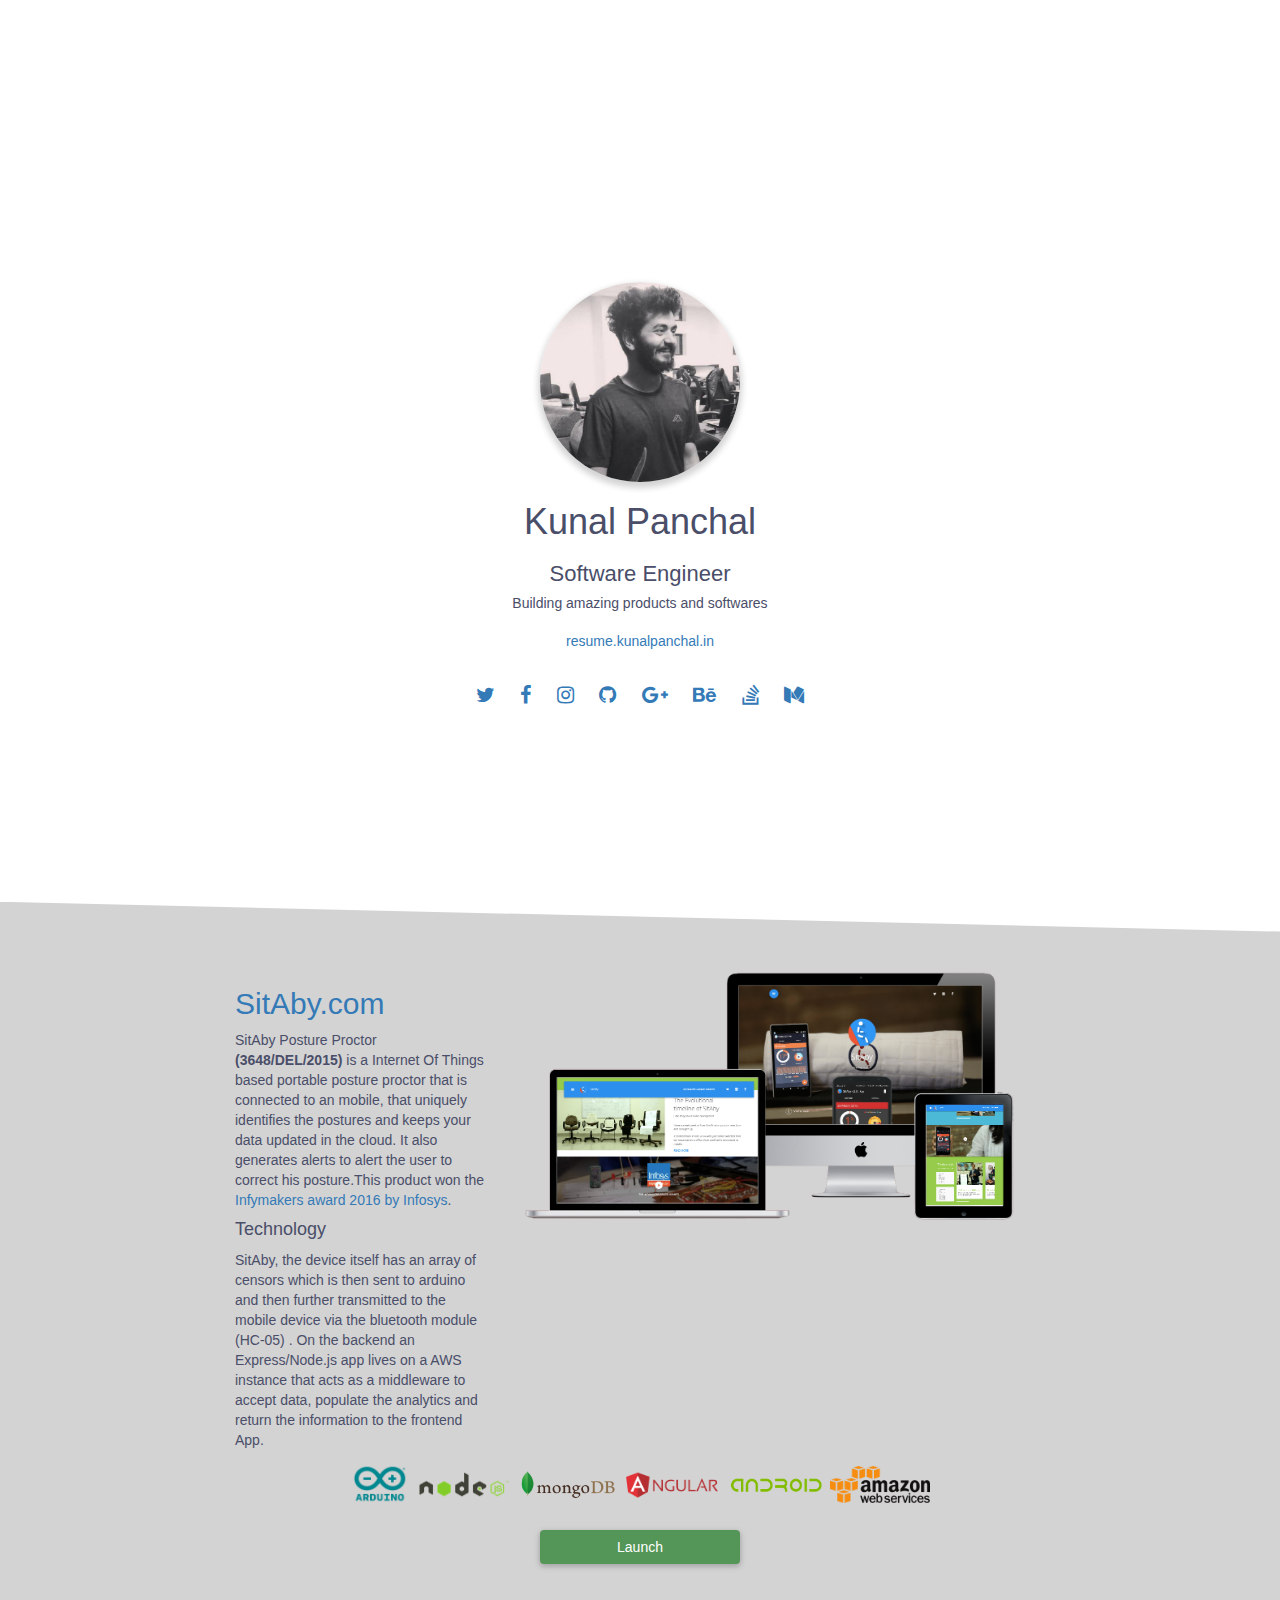
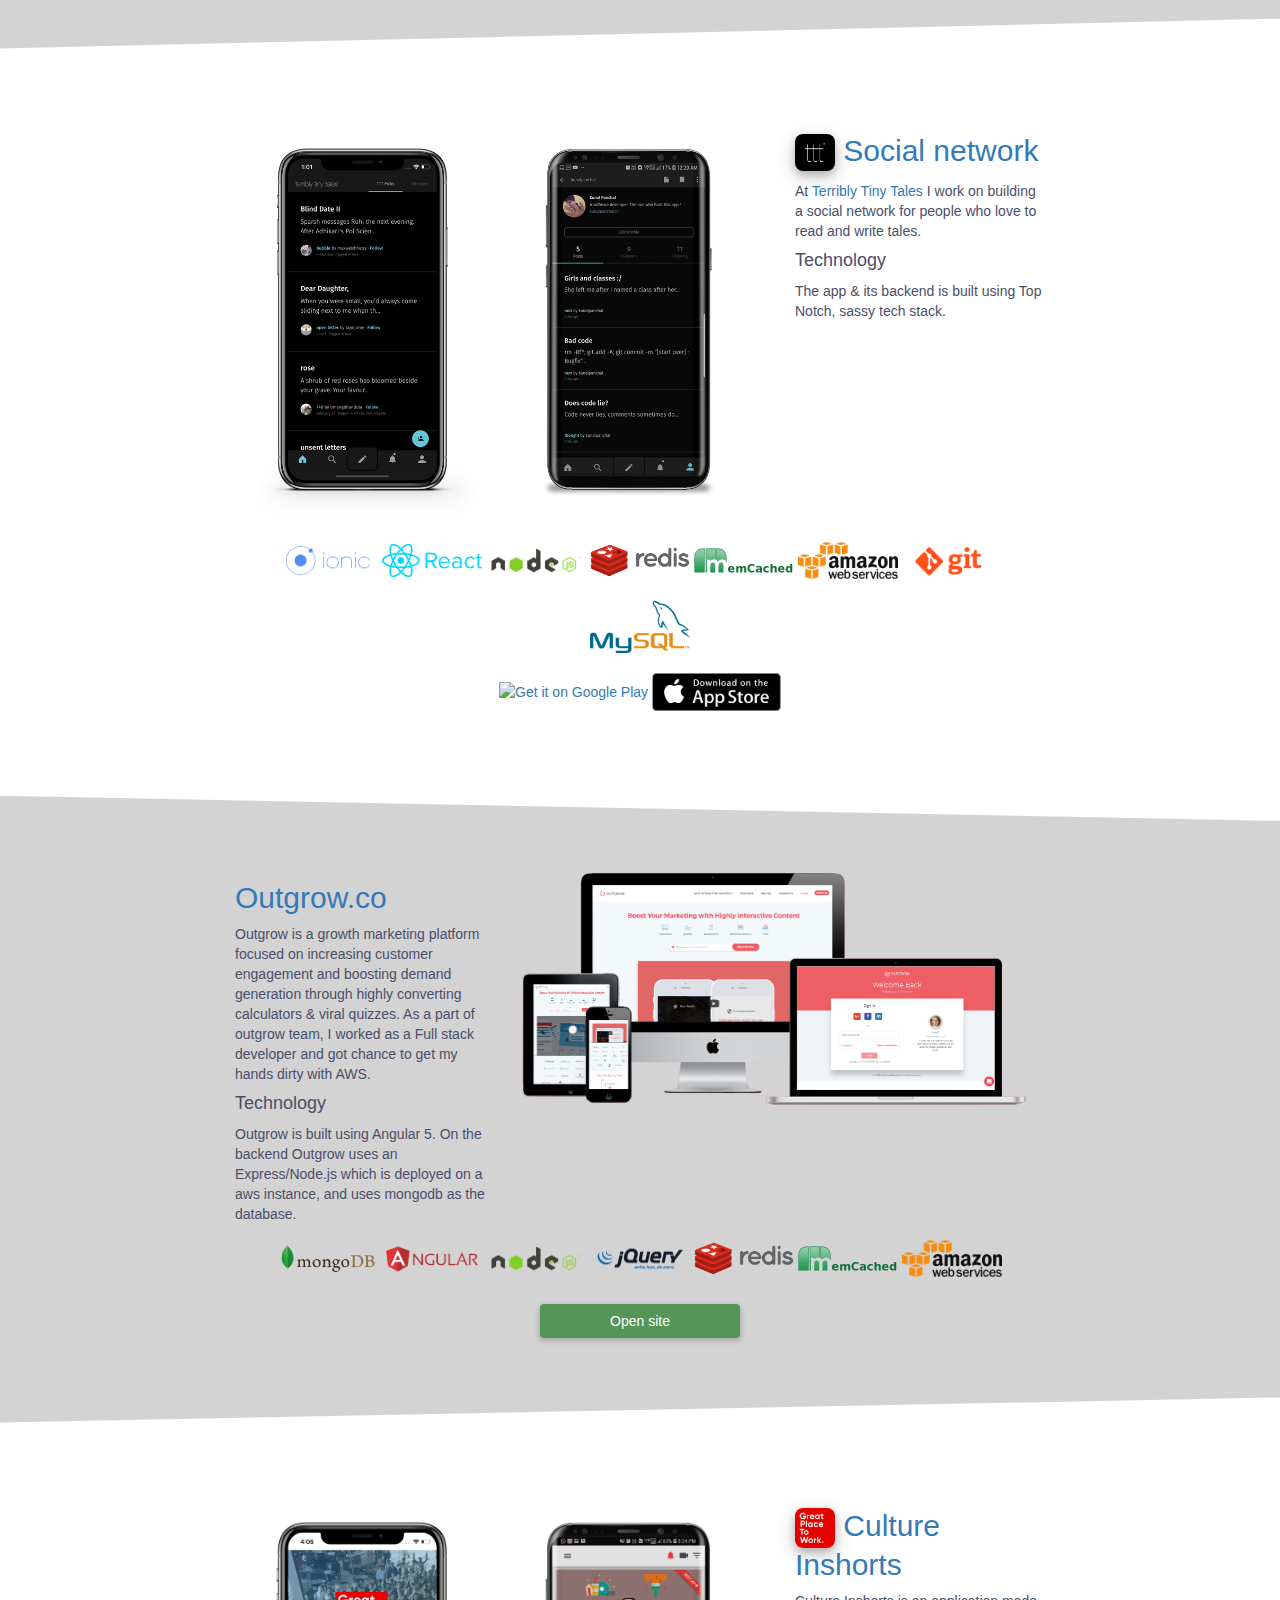
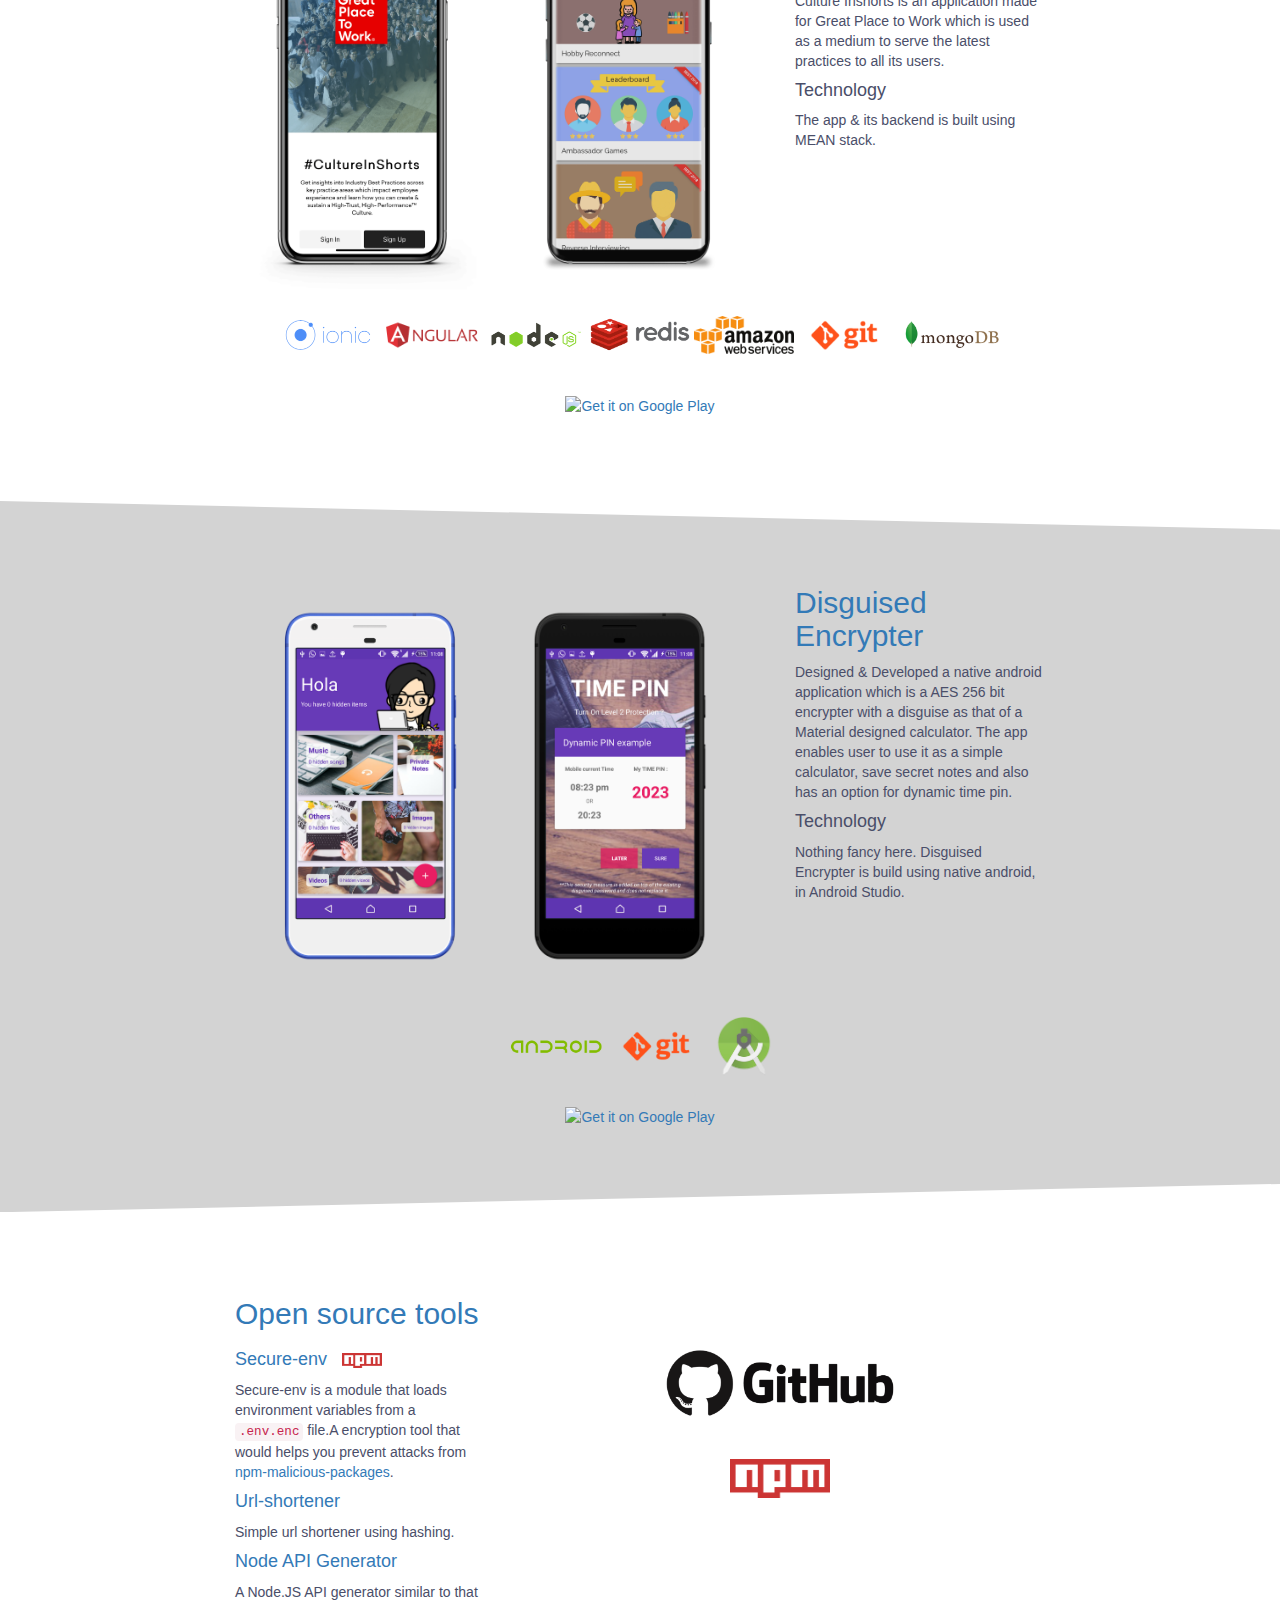
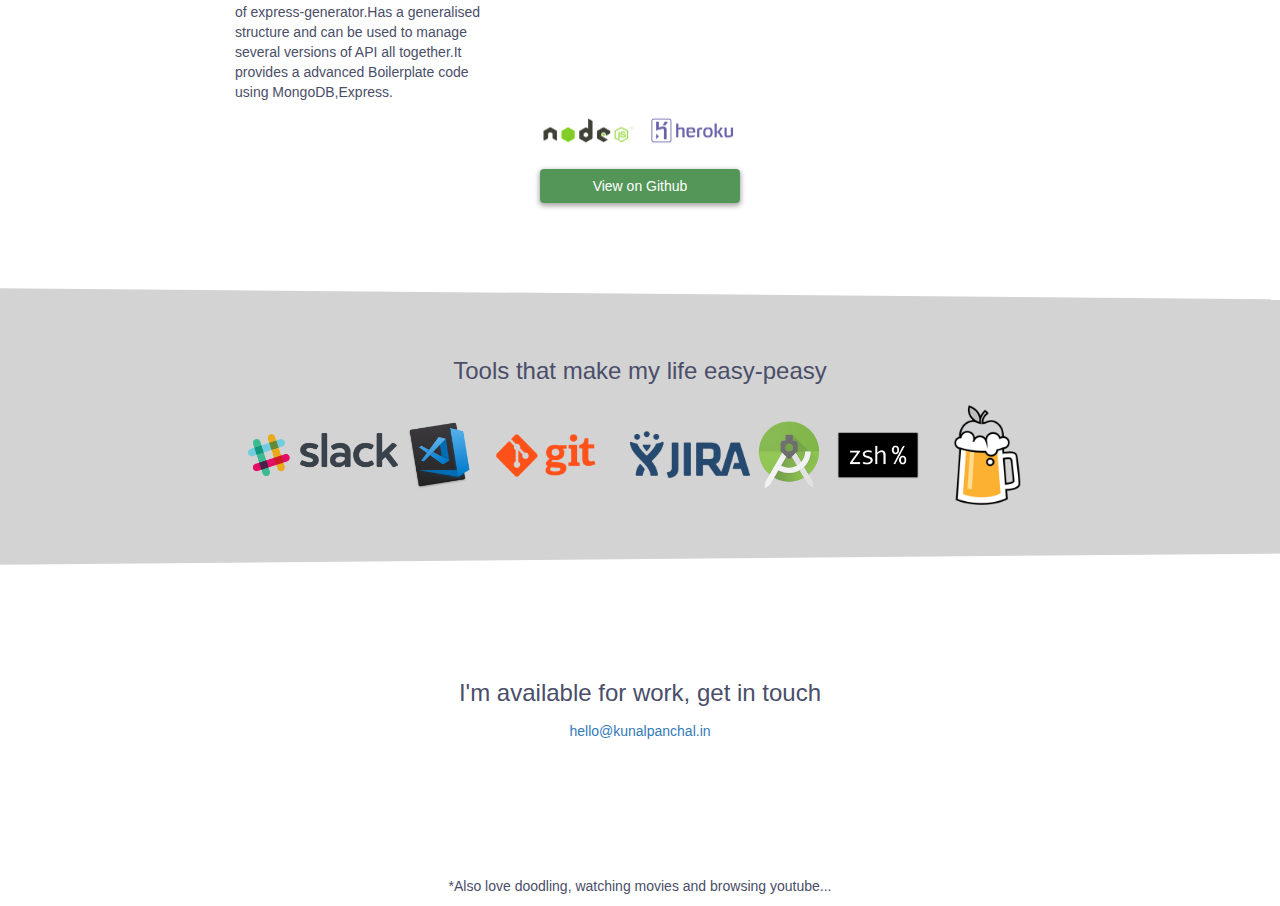
==== commit e860b401: "Update index.html" ====
--- a/index.html
+++ b/index.html
@@ -29,11 +29,11 @@
 
     <div class="container-fluid">
 
-        <div class="text-center" style="margin-top: 15px;">
+        <div class="text-center" style="margin: 182px 0px;">
             <img src="./img/me.jpeg" width="200" height="200" class="profile-pic">
             <h1>Kunal Panchal</h1>
-            <h3>Software Engineer</h3>
-            <h5>Web/Mobile Developer</h5>
+            <h3 style="font-size: 22px;">Software Engineer</h3>
+            <h5>Building amazing products and softwares</h5>
 
             <div class="text-center" style="margin:20px">
                 <a href="http://resume.kunalpanchal.in/" class="" target="_blank">
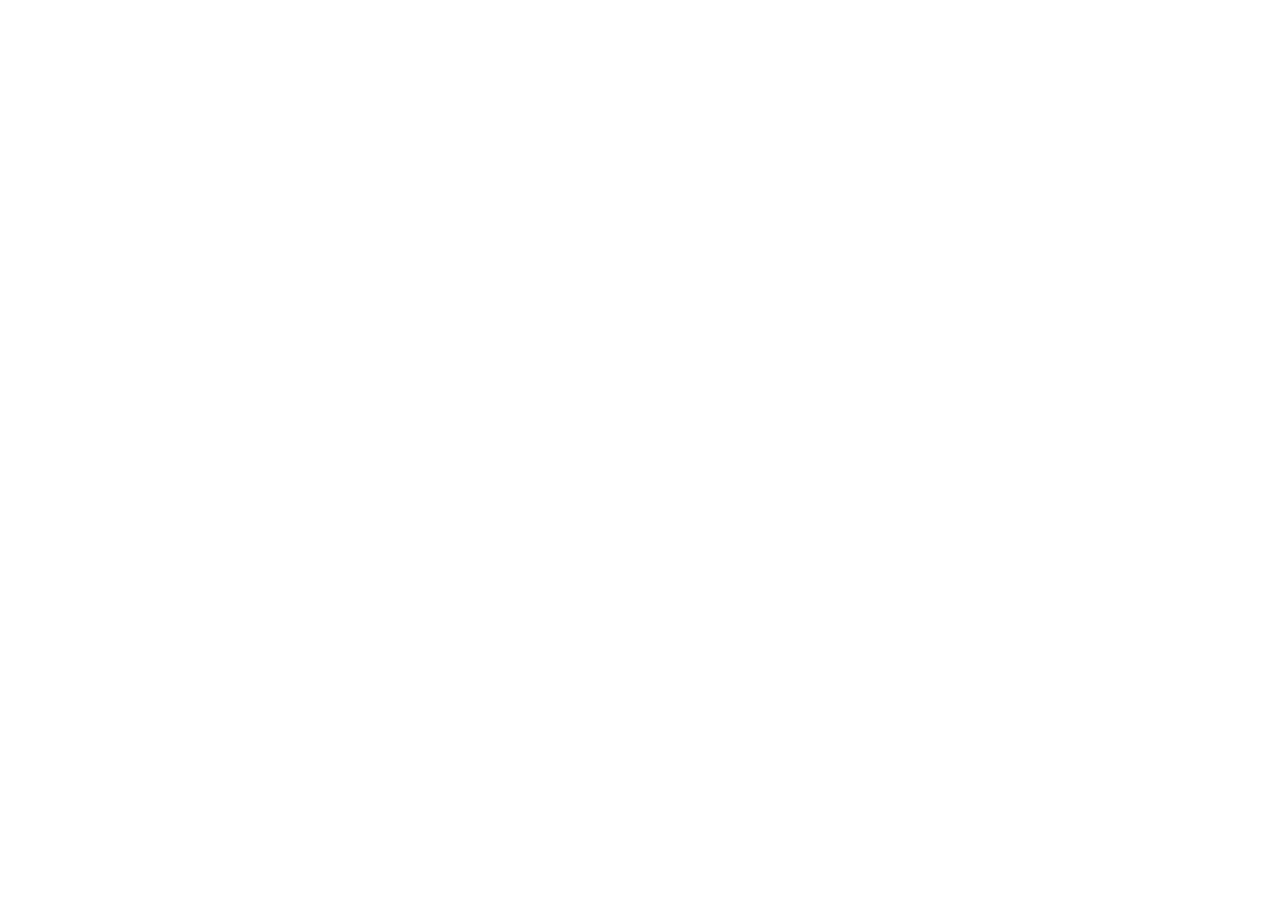
==== commit c9d33d9c: "Update index.html" ====
--- a/index.html
+++ b/index.html
@@ -1,432 +1,5 @@
 <!DOCTYPE html>
-<html>
-
-<head>
-    <!-- Global site tag (gtag.js) - Google Analytics -->
-    <script async src="https://www.googletagmanager.com/gtag/js?id=UA-66029816-8"></script>
-    <script>
-        window.dataLayer = window.dataLayer || [];
-        function gtag() { dataLayer.push(arguments); }
-        gtag('js', new Date());
-        gtag('config', 'UA-66029816-8');
-    </script>
-    <meta http-equiv="Content-Type" content="text/html; charset=UTF-8">
-    <meta http-equiv="X-UA-Compatible" content="IE=edge">
-    <meta name="viewport" content="width=device-width, initial-scale=1">
-
-    <title>Kunal Panchal</title>
-
-    <link rel="stylesheet" href="./css/bootstrap.min.css">
-    <link rel="stylesheet" href="./css/style.css">
-    <link rel="icon" href="./favicon.ico">
-    <link rel="stylesheet" href="https://cdnjs.cloudflare.com/ajax/libs/font-awesome/4.7.0/css/font-awesome.min.css">
-
-    <link rel="stylesheet" href="https://cdnjs.cloudflare.com/ajax/libs/normalize/5.0.0/normalize.min.css">
-    <link rel="stylesheet" href="css/formStyle.css">
-</head>
-
-<body>
-
-    <div class="container-fluid">
-
-        <div class="text-center" style="margin: 182px 0px;">
-            <img src="./img/me.jpeg" width="200" height="200" class="profile-pic">
-            <h1>Kunal Panchal</h1>
-            <h3 style="font-size: 22px;">Software Engineer</h3>
-            <h5>Building amazing products and softwares</h5>
-
-            <div class="text-center" style="margin:20px">
-                <a href="http://resume.kunalpanchal.in/" class="" target="_blank">
-                    resume.kunalpanchal.in
-                </a>
-            </div>
-
-            <ul class="icons text-center">
-                <li>
-                    <a onclick="window.open('http://twitter.com/kay_2695px', '_blank');" class="fa fa-twitter"></a>
-                </li>
-                <li>
-                    <a onclick="window.open('http://facebook.com/kunalpanchal2695', '_blank');" class="fa fa-facebook"></a>
-                </li>
-                <li>
-                    <a onclick="window.open('http://instagram.com/kay_2695px', '_blank');" class="fa fa-instagram"></a>
-                </li>
-                <li>
-                    <a onclick="window.open('http://github.com/kunalpanchal', '_blank');" class="fa fa-github"></a>
-                </li>
-                <li>
-                    <a onclick="window.open('https://plus.google.com/+KunalPanchal2695', '_blank');" class="fa fa-google-plus"></a>
-                </li>
-                <li>
-                    <a onclick="window.open('https://www.behance.net/kunalpanchal', '_blank');" class="fa fa-behance"></a>
-                </li>
-                <li>
-                    <a onclick="window.open('http://stackoverflow.com/users/4115895/kay', '_blank');" class="fa fa-stack-overflow"></a>
-                </li>
-                <li>
-                    <a onclick="window.open('http://medium.com/@kunalpanchal', '_blank');" class="fa fa-medium"></a>
-                </li>
-            </ul>
-        </div>
-
-
-        <!-- <div class="row row-grey">
-			    <div class="col-sm-8 col-sm-offset-2 text-center">
-							<h3 >Tech Stack</h3>
-						<img src="./img/sketch.png" class="techlogo" width="150">
-						<img src="./img/git.png" class="techlogo" width="150">
-						<img src="./img/node.png" class="techlogo" width="150">
-						<img src="./img/node.png" class="techlogo" width="150">
-						<img src="./img/node.png" class="techlogo" width="150">
-						<img src="./img/node.png" class="techlogo" width="150">
-						<img src="./img/node.png" class="techlogo" width="150">
-						<img src="./img/node.png" class="techlogo" width="150">
-						<img src="./img/node.png" class="techlogo" width="150">
-					</div>
-			</div> -->
-
-
-
-        <!-- <div class="row row-white">
-					<div class="col-sm-8 col-sm-offset-2">
-						<h2>Work</h2>
-
-					</div></div> -->
-        <div class="row row-grey">
-            <div class="col-sm-8 col-sm-offset-2">
-                <div class="row work-item-row">
-                    <div class="col-lg-8 col-lg-push-4">
-                        <img src="./img/sitaby.png" class="img-responsive center-block">
-                    </div>
-                    <div class="col-lg-4 col-lg-pull-8">
-                        <h2>
-                            <a href="http://sitaby.com/" target="blank">SitAby.com</a>
-                        </h2>
-                        <p>SitAby Posture Proctor
-                            <strong>(3648/DEL/2015)​</strong> is a Internet Of Things based portable posture proctor that is connected
-                            to an mobile, that uniquely identifies the postures and keeps your data updated in the cloud.
-                            It also generates alerts to alert the user to correct his posture.This product won the
-                            <a href="http://www.infymakers.com/india/winners.html" target="_blank">Infymakers award 2016 by Infosys</a>.</p>
-                        <h4>Technology</h4>
-                        <p>SitAby, the device itself has an array of censors which is then sent to arduino and then further transmitted
-                            to the mobile device via the bluetooth module (HC-05) . On the backend an Express/Node.js app
-                            lives on a AWS instance that acts as a middleware to accept data, populate the analytics and
-                            return the information to the frontend App. </p>
-                    </div>
-                </div>
-                <div class="row text-center">
-                    <div class="col-xs-12">
-                        <img src="./img/arduino.png" class="techlogo" width="60">
-                        <img src="./img/node.png" class="techlogo" width="100">
-                        <img src="./img/mongodb.png" class="techlogo" width="100">
-                        <img src="./img/angular.png" class="techlogo" width="100">
-                        <img src="./img/android.png" class="techlogo" width="100">
-                        <img src="./img/aws.png" class="techlogo" width="100">
-                    </div>
-                </div>
-                <div class="row text-center" style="margin:20px;">
-                    <a class="btn btn-launch" href="http://sitaby.com/" target="blank">Launch</a>
-                </div>
-            </div>
-        </div>
-
-        <div class="row row-white">
-            <div class="col-sm-8 col-sm-offset-2">
-                <!-- <h2>Skills</h2>
-			    	<h3>Frontend</h3>
-			    	<h3>Backend</h3>
-			    	<h3>Mobile App</h3>
-			    	<h3>Frameworks</h3> -->
-                <!-- <h2>Work</h2> -->
-
-                <div class="row work-item-row">
-                    <div class="col-lg-8">
-                        <img src="./img/tttapp.png" class="img-responsive center-block">
-                    </div>
-                    <div class="col-lg-4">
-                        <h2>
-                            <img src="./img/ttt_logo.jpg" style="width: 40px;border-radius: 8px;box-shadow: 0 4px 8px 0 rgba(0, 0, 0, 0.2), 0 6px 20px 0 rgba(0, 0, 0, 0.19);">
-
-                            <a href="https://terriblytinytales.com/app" target="blank">Social network</a>
-                        </h2>
-                        <p>At
-                            <a href="https://terriblytinytales.com" target="_blank">Terribly Tiny Tales</a> I work on building a social network for people who love to read and write
-                            tales.
-                        </p>
-                        <h4>Technology</h4>
-                        <p>The app & its backend is built using Top Notch, sassy tech stack.</p>
-                    </div>
-                </div>
-                <div class="row text-center">
-                    <div class="col-xs-12">
-                        <img src="./img/ionic.png" class="techlogo" width="100">
-                        <img src="./img/react.png" class="techlogo" width="100">
-                        <img src="./img/node.png" class="techlogo" width="100">
-                        <img src="./img/redis.png" class="techlogo" width="100">
-                        <img src="./img/memcached.png" class="techlogo" width="100">
-                        <img src="./img/aws.png" class="techlogo" width="100">
-                        <img src="./img/git.png" class="techlogo" width="100">
-                        <img src="./img/mysql.png" class="techlogo" width="100">
-
-                    </div>
-                </div>
-                <div class="row text-center" style="margin:20px;">
-                    <a href='https://play.google.com/store/apps/details?id=com.terriblytinytales.ttt&utm_source=kunalpanchal.in&pcampaignid=MKT-Other-global-all-co-prtnr-py-PartBadge-Mar2515-1'>
-                        <img width="150px" alt='Get it on Google Play' src='https://play.google.com/intl/en_us/badges/images/generic/en_badge_web_generic.png'
-                        />
-                    </a>
-                    <a href='https://itunes.apple.com/in/app/terribly-tiny-tales/id1227454777?mt=8'>
-                        <img width="129px" alt='Get it on App Store' src='./img/appstore-logo.png' />
-                    </a>
-
-                </div>
-            </div>
-        </div>
-
-
-
-        <div class="row row-grey">
-            <div class="col-sm-8 col-sm-offset-2">
-
-                <div class="row work-item-row">
-                    <div class="col-lg-8 col-lg-push-4">
-                        <img src="./img/outgrow.png" class="img-responsive center-block">
-                    </div>
-                    <div class="col-lg-4 col-lg-pull-8">
-                        <h2>
-                            <a href="http://outgrow.co/" target="blank">Outgrow.co</a>
-                        </h2>
-                        <p>Outgrow is a growth marketing platform focused on increasing customer engagement and boosting demand
-                            generation through highly converting calculators & viral quizzes. As a part of outgrow team,
-                            I worked as a Full stack developer and got chance to get my hands dirty with AWS.</p>
-                        <h4>Technology</h4>
-                        <p>Outgrow is built using Angular 5. On the backend Outgrow uses an Express/Node.js which is deployed
-                            on a aws instance, and uses mongodb as the database.</p>
-                    </div>
-                </div>
-                <div class="row text-center">
-                    <div class="col-xs-12">
-                        <img src="./img/mongodb.png" class="techlogo" width="100">
-                        <img src="./img/angular.png" class="techlogo" width="100">
-                        <img src="./img/node.png" class="techlogo" width="100">
-                        <img src="./img/jquery.png" class="techlogo" width="100">
-                        <img src="./img/redis.png" class="techlogo" width="100">
-                        <img src="./img/memcached.png" class="techlogo" width="100">
-                        <img src="./img/aws.png" class="techlogo" width="100">
-                    </div>
-                </div>
-                <div class="row text-center" style="margin:20px;">
-                    <a class="btn btn-launch" href="http://outgrow.co/" target="blank">Open site</a>
-                </div>
-            </div>
-        </div>
-
-        <div class="row row-white">
-            <div class="col-sm-8 col-sm-offset-2">
-                <!-- <h2>Skills</h2>
-                            <h3>Frontend</h3>
-                            <h3>Backend</h3>
-                            <h3>Mobile App</h3>
-                            <h3>Frameworks</h3> -->
-                <!-- <h2>Work</h2> -->
-
-                <div class="row work-item-row">
-                    <div class="col-lg-8">
-                        <img src="./img/gptw-min.png" class="img-responsive center-block">
-                    </div>
-                    <div class="col-lg-4">
-                        <h2>
-                            <img src="./img/gptw-logo.png" style="width: 40px;border-radius: 8px;box-shadow: 0 4px 8px 0 rgba(0, 0, 0, 0.2), 0 6px 20px 0 rgba(0, 0, 0, 0.19);">
-
-                            <a href="https://play.google.com/store/apps/details?id=gptw.cultureinshorts.in&hl=en" target="blank">Culture Inshorts</a>
-                        </h2>
-                        <p>Culture Inshorts is an application made for Great Place to Work which is used as a medium to serve the latest
-practices to all its users.
-                        </p>
-                        <h4>Technology</h4>
-                        <p>The app & its backend is built using MEAN stack.</p>
-                    </div>
-                </div>
-                <div class="row text-center">
-                    <div class="col-xs-12">
-                        <img src="./img/ionic.png" class="techlogo" width="100">
-                        <img src="./img/angular.png" class="techlogo" width="100">
-                        <img src="./img/node.png" class="techlogo" width="100">
-                        <img src="./img/redis.png" class="techlogo" width="100">
-                        <img src="./img/aws.png" class="techlogo" width="100">
-                        <img src="./img/git.png" class="techlogo" width="100">
-                        <img src="./img/mongodb.png" class="techlogo" width="100">
-
-                    </div>
-                </div>
-                <div class="row text-center" style="margin:20px;">
-                    <a href='https://play.google.com/store/apps/details?id=gptw.cultureinshorts.in&hl=en-GB&ah=l7DxpSASHgDYhpf5eDzX6X_lyC4&utm_source=kunalpanchal.in&pcampaignid=MKT-Other-global-all-co-prtnr-py-PartBadge-Mar2515-1'>
-                        <img width="150px" alt='Get it on Google Play' src='https://play.google.com/intl/en_us/badges/images/generic/en_badge_web_generic.png'
-                        />
-                    </a>
-                </div>
-            </div>
-        </div>
-
-        <div class="row row-grey">
-            <div class="col-sm-8 col-sm-offset-2">
-                <!-- <h2>Skills</h2>
-                            <h3>Frontend</h3>
-                            <h3>Backend</h3>
-                            <h3>Mobile App</h3>
-                            <h3>Frameworks</h3> -->
-                <!-- <h2>Work</h2> -->
-
-                <div class="row work-item-row">
-                    <div class="col-lg-8">
-                        <img src="./img/de.png" class="img-responsive center-block">
-                    </div>
-                    <div class="col-lg-4">
-                        <h2>
-                            <a href="https://play.google.com/store/apps/details?id=com.kay.june.disguisedfilehider" target="blank">Disguised Encrypter</a>
-                        </h2>
-                        <p>Designed & Developed a native android application which is a AES 256 bit encrypter with a disguise
-                            as that of a Material designed calculator. The app enables user to use it as a simple calculator,
-                            save secret notes and also has an option for dynamic time pin.</p>
-                        <h4>Technology</h4>
-                        <p>Nothing fancy here. Disguised Encrypter is build using native android, in Android Studio.</p>
-                    </div>
-                </div>
-                <div class="row text-center">
-                    <div class="col-xs-12">
-                        <img src="./img/android.png" class="techlogo" width="100">
-                        <img src="./img/git.png" class="techlogo" width="100">
-                        <img src="./img/android_studio.svg.png" class="techlogo" width="60">
-                    </div>
-                </div>
-                <div class="row text-center" style="margin:20px;">
-                    <a href='https://play.google.com/store/apps/details?id=com.kay.june.disguisedfilehider&utm_source=kunalpanchal.in&pcampaignid=MKT-Other-global-all-co-prtnr-py-PartBadge-Mar2515-1'>
-                        <img width="150px" alt='Get it on Google Play' src='https://play.google.com/intl/en_us/badges/images/generic/en_badge_web_generic.png'
-                        />
-                    </a>
-                </div>
-            </div>
-        </div>
-
-        <div class="row row-white">
-            <div class="col-sm-8 col-sm-offset-2">
-                <div class="row work-item-row">
-                    <div class="col-lg-8 col-lg-push-4 text-center">
-                        <img src="./img/github.png" class="img-responsive center-block" width="300" style="margin: auto; margin-top:50px">
-                        <img src="./img/npm.png" class="img-responsive center-block" width="100" style="margin: auto; margin-top:20px">
-                    </div>
-                    <div class="col-lg-4 col-lg-pull-8">
-                        <h2>
-                            <a href="https://github.com/kunalpanchal" target="blank">Open source tools</a>
-                        </h2>
-                        <h4 style="display:inline-block">
-                            <a href="https://www.npmjs.com/package/secure-env">Secure-env</a>
-                            <span class="tag_logo">
-                                <img src="./img/npm.png" class="techlogo" width="40">
-                            </span>
-                        </h4>
-                        <p>Secure-env is a module that loads environment variables from a <code>.env.enc</code> file.A encryption tool that would helps you prevent attacks from <a href="https://iamakulov.com/notes/npm-malicious-packages/" rel="nofollow">npm-malicious-packages</a>.</p>
-                        <h4>
-                            <a href="https://www.github.com/kunalpanchal/url-shortener">Url-shortener</a>
-                        </h4>
-                        <p>Simple url shortener using hashing.</p>
-                        <h4>
-                            <a href="https://github.com/kunalpanchal/node-api-generator">Node API Generator
-                            </a>
-                        </h4>
-                        <p>A Node.JS API generator similar to that of express-generator.Has a generalised structure and can
-                            be used to manage several versions of API all together.It provides a advanced Boilerplate code
-                            using MongoDB,Express.</p>
-                    </div>
-                </div>
-                <div class="row text-center">
-                    <div class="col-xs-12">
-                        <img src="./img/node.png" class="techlogo" width="100">
-                        <img src="./img/heroku.png" class="techlogo" width="100">
-                    </div>
-                </div>
-                <div class="row text-center" style="margin:20px;">
-                    <a class="btn btn-launch" href="https://github.com/kunalpanchal" target="blank">View on Github</a>
-                </div>
-            </div>
-
-        </div>
-
-        <!-- <div class="col-sm-8 col-sm-offset-2">
-
-                <div class="row work-item-row">
-                    <div class="col-lg-8">
-                        <img src="https://media.giphy.com/media/3o6ozomjwcQJpdz5p6/giphy.gif" class="img-responsive center-block">
-                    </div>
-                    <div class="col-lg-4">
-                        <h2>
-                            That's all folks!
-                        </h2>
-                    </div>
-                </div>
-            </div> -->
-
-        <div class="row row-tools row-grey">
-            <div class="col-sm-12 text-center">
-
-                <h3>Tools that make my life easy-peasy</h3>
-                <img src="./img/Slack.png" class="techlogo" width="150">
-                <img src="./img/vscode.png" class="techlogo" width="70">
-                <img src="./img/git.png" class="techlogo" width="150">
-                <img src="./img/jira.png" class="techlogo" width="120">
-                <img src="./img/android_studio.svg.png" class="techlogo" width="70">
-                <img src="./img/zsh.png" class="techlogo" width="100">
-                <img src="./img/homebrew.png" class="techlogo" width="100">
-
-            </div>
-        </div>
-
-        <div class="row row-footer text-center">
-            <div class="col">
-                <div style="margin:50px;">
-                    <h3 style="margin:50px 0 15px">I'm available for work, get in touch</h3>
-                    <a href="mailto:hello@kunalpanchal.in" class="" target="_blank">
-                        hello@kunalpanchal.in
-                    </a>
-                </div>
-            </div>
-        </div>
-
-    </div>
-    <div class="text-center">
-        <p style="margin-top:20px">*Also love doodling, watching movies and browsing youtube...</p>
-    </div>
-    <!-- FORM -->
-    <div class="kay-form hide">
-        <div class='form-overlay'></div>
-        <div class='icon fa fa-pencil' id='form-container'>
-            <span class='icon fa fa-close' id='form-close'></span>
-            <div id='form-content'>
-                <div id='form-head'>
-                    <div class='pre h1'>Say HI!</div>
-                    <div class='post h1'>Thanks!</div>
-                    <p class='post'>I'll be in touch ASAP</p>
-                </div>
-                <form>
-                    <input class='input name' name='user_name' placeholder='Your name' type='text'>
-                    <input class='input email' name='user_email' placeholder='A contact email' type='text'>
-                    <select class='input select' name='subject'>
-                        <option disabled=''>What shall we talk about?</option>
-                        <option selected=''>About a new project</option>
-                        <option>About a job opportunity</option>
-                        <option>Let's do this over a coffee</option>
-                    </select>
-                    <textarea class='input message message' placeholder='How can I help?'></textarea>
-                    <input class='input submit' type='submit' value='Send Message'>
-                </form>
-            </div>
-        </div>
-    </div>
-
-    <script src="https://code.jquery.com/jquery-3.3.1.min.js"></script>
-    <script src="js/form.js"></script>
-    <script src="js/bootstrap.min.js"></script>
-
-</body>
-
-</html>
+<meta charset="utf-8">
+<title>Redirecting to https://kunalpanchal.in/</title>
+<meta http-equiv="refresh" content="0; URL=https://kunalpanchal.in/">
+<link rel="canonical" href="https://kunalpanchal.in/">
